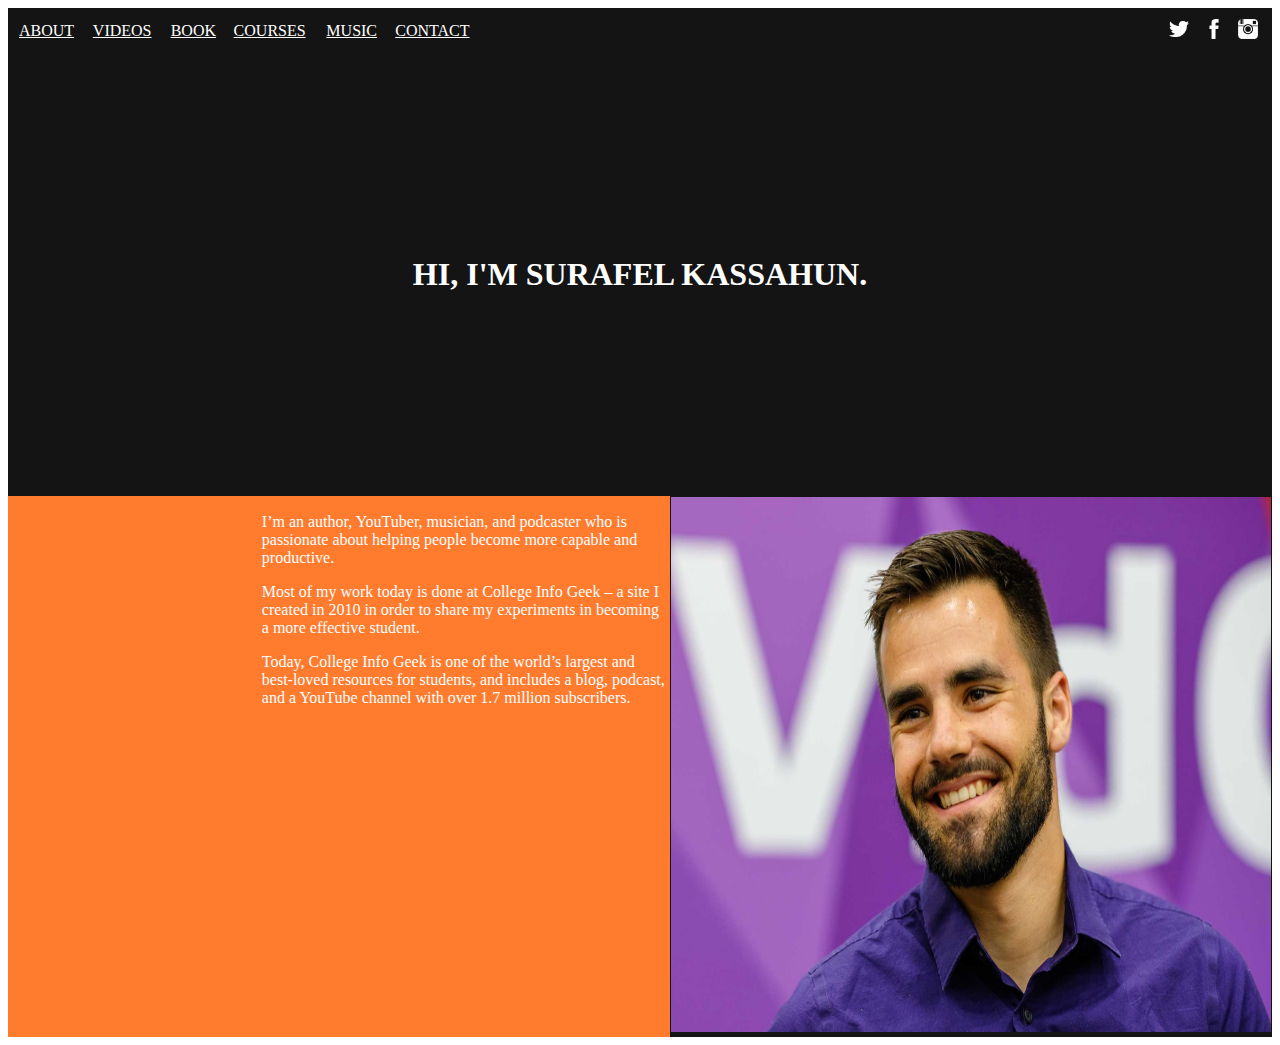
==== index.htm @ 1cc4d43f "Home Page and navigation bar done" ====
<!DOCTYPE html>
    <head>
        <meta charset="utf-8">
        <meta http-equiv="X-UA-Compatible" content="IE=edge">
        <title>Surafel Kassahun - Engineer, Developer, Philanthropist</title>
        <meta name="description" content="">
        <meta name="viewport" content="width=device-width, initial-scale=1">
        <link rel="stylesheet" href="">
    </head>
    <body  marigin="0px" padding="0px" text="white" vlink="white" alink="white">
        <div bgcolor="#141414">
        <table width="100%" cellspacing="10" cellpading="0" bgcolor="#141414">
            <tr>
                <td>
                    <a href=""> ABOUT </a>
                </td>
                <td>
                    <a href=""> VIDEOS </a>
                </td>
                <td>
                    <a href=""> BOOK </a>
                </td>
                <td>
                    <a href=""> COURSES </a>
                </td>
                <td>
                    <a href=""> MUSIC </a>
                </td>
                <td>
                    <a href=""> CONTACT </a>
                </td>
                </nav>
                </td>
                <td>
                    &nbsp;&nbsp;&nbsp;&nbsp;&nbsp;&nbsp;&nbsp;&nbsp;&nbsp;&nbsp;&nbsp;&nbsp;&nbsp;&nbsp;
                    &nbsp;&nbsp;&nbsp;&nbsp;&nbsp;&nbsp;&nbsp;&nbsp;&nbsp;&nbsp;&nbsp;&nbsp;&nbsp;&nbsp;
                    &nbsp;&nbsp;&nbsp;&nbsp;&nbsp;&nbsp;&nbsp;&nbsp;&nbsp;&nbsp;&nbsp;&nbsp;&nbsp;&nbsp;
                    &nbsp;&nbsp;&nbsp;&nbsp;&nbsp;&nbsp;&nbsp;&nbsp;&nbsp;&nbsp;&nbsp;&nbsp;&nbsp;&nbsp;
                    &nbsp;&nbsp;&nbsp;&nbsp;&nbsp;&nbsp;&nbsp;&nbsp;&nbsp;&nbsp;&nbsp;&nbsp;&nbsp;&nbsp;
                    &nbsp;&nbsp;&nbsp;&nbsp;&nbsp;&nbsp;&nbsp;&nbsp;&nbsp;&nbsp;&nbsp;&nbsp;&nbsp;&nbsp;
                    &nbsp;&nbsp;&nbsp;&nbsp;&nbsp;&nbsp;&nbsp;&nbsp;&nbsp;&nbsp;&nbsp;&nbsp;&nbsp;&nbsp;
                    &nbsp;&nbsp;&nbsp;&nbsp;&nbsp;&nbsp;&nbsp;&nbsp;&nbsp;&nbsp;&nbsp;&nbsp;&nbsp;&nbsp;
                    &nbsp;&nbsp;&nbsp;&nbsp;&nbsp;&nbsp;&nbsp;&nbsp;&nbsp;&nbsp;&nbsp;&nbsp;&nbsp;&nbsp;
                    &nbsp;&nbsp;&nbsp;&nbsp;&nbsp;&nbsp;&nbsp;&nbsp;&nbsp;&nbsp;&nbsp;&nbsp;&nbsp;&nbsp;
                    
                </td>
                <td>
                    <a href=""><img src="./asset/image/social_media_icons/twitter.png" width="20" height="20" alt="twitter logo"></a>
                </td>
                <td>
                    <a href=""><img src="./asset/image/social_media_icons/facebook.png" width="20" height="20" alt="facebook logo"></a>
                </td>
                <td>
                    <a href=""><img src="./asset/image/social_media_icons/instagram.png" width="20" height="20" alt="instagram logo"></a>
                </td>
            </tr>
        </table>
    </div>
        <table bgcolor="#141414" width="100%" cellspacing="0px"> 
            <tr>
                <td colspan="3">
                    <br><br><br><br><br><br>
                    <br><br><br><br>
                    <center>
                    <h1>HI, I'M SURAFEL KASSAHUN.</h1>
                    </center>
                    <br><br><br><br><br><br>
                    <br><br><br><br>
                </td>
            </tr>
            <tr>
                <td width="20%" bgcolor="#ff7b2e"></td>
                <td valign="top" bgcolor="#ff7b2e">
                    <p>I’m an author, YouTuber, musician, and podcaster who is passionate about helping people become more capable and productive.</p>
                    <p>Most of my work today is done at College Info Geek – a site I created in 2010 in order to share my experiments in becoming a more effective student.</p>
                    <p>Today, College Info Geek is one of the world’s largest and best-loved resources for students, and includes a blog, podcast, and a YouTube channel with over 1.7 million subscribers.</p>
                </td>
                <td>
                    <img src="./asset/image/profile.jpg" width="600" height="535" alt="Profile picture">
                </td>
            </tr>
        </table>
    </body>
</html>
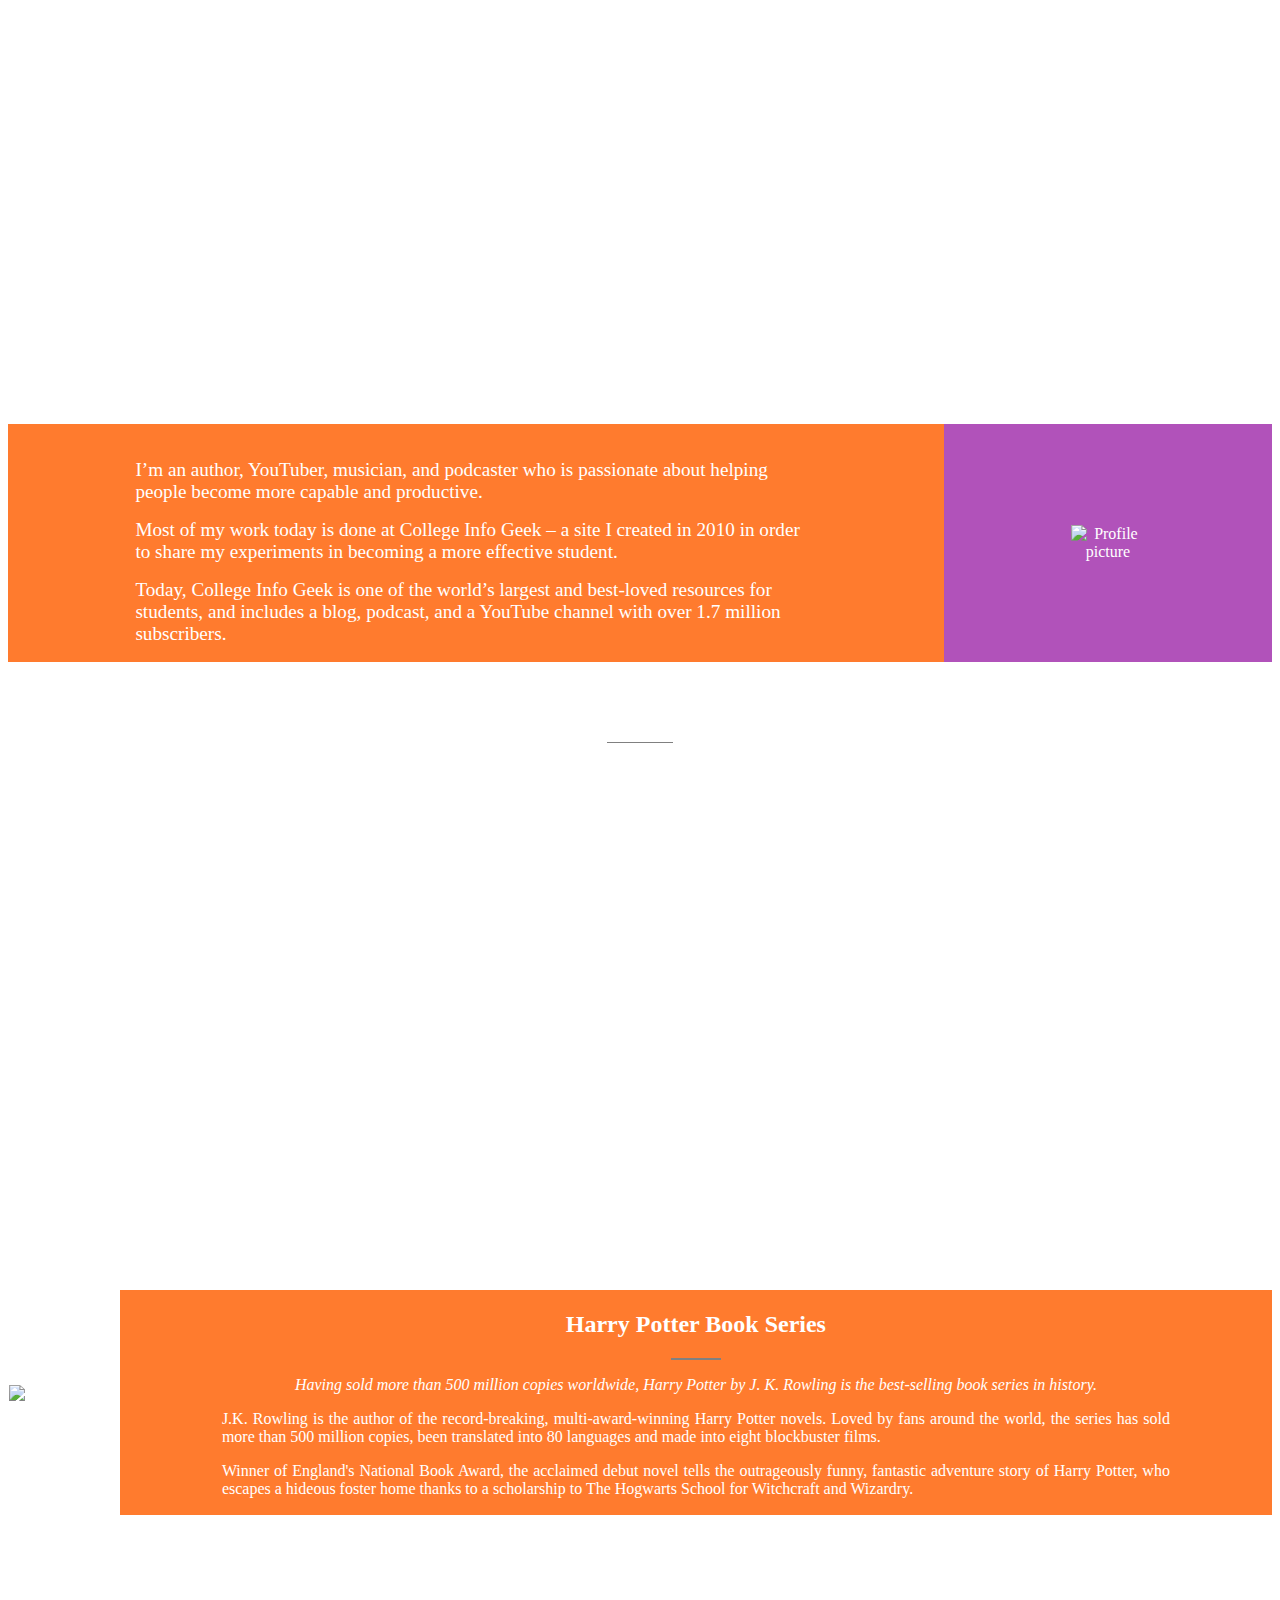
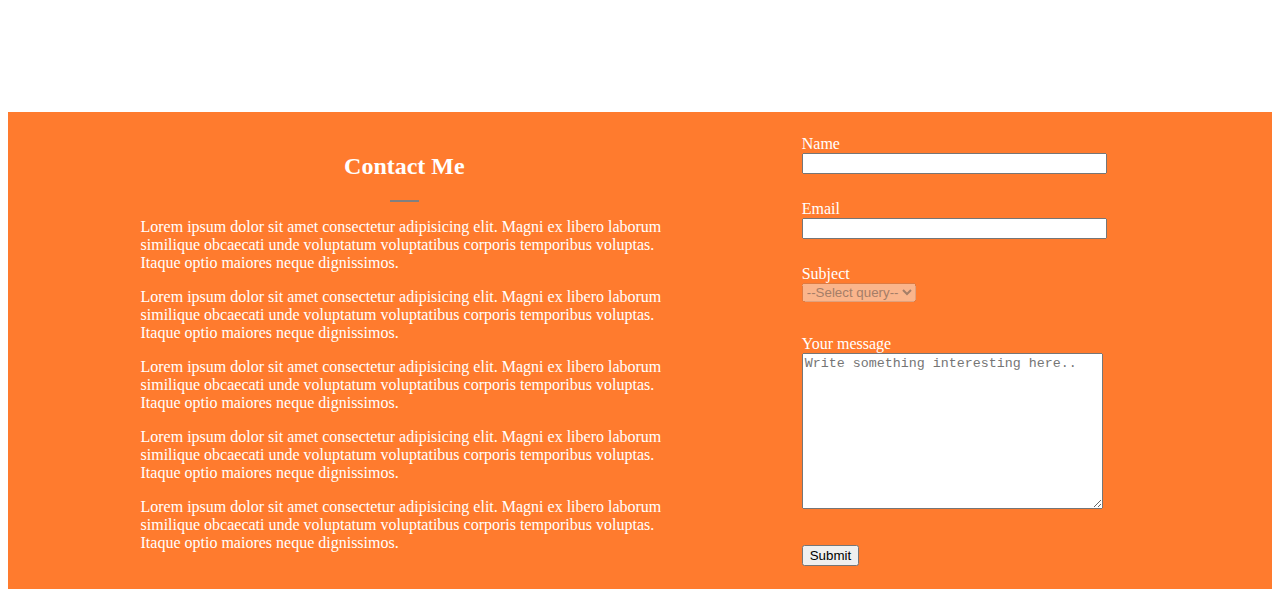
==== commit 274718e9: "Contact section added to the website" ====
--- a/index.htm
+++ b/index.htm
@@ -5,80 +5,195 @@
         <title>Surafel Kassahun - Engineer, Developer, Philanthropist</title>
         <meta name="description" content="">
         <meta name="viewport" content="width=device-width, initial-scale=1">
-        <link rel="stylesheet" href="">
+        <link rel="icon" href="./asset/image/favicon.ico">
     </head>
-    <body  marigin="0px" padding="0px" text="white" vlink="white" alink="white">
-        <div bgcolor="#141414">
-        <table width="100%" cellspacing="10" cellpading="0" bgcolor="#141414">
+    <body background="asset/image/background.jpg" text="white" vlink="white" alink="green" link="white">
+        <div id="about">
+            <table width="100%" cellspacing="10" cellpading="0" >
+                <tr>
+                    <td>
+                        <a href="#about" title="ABOUT"> ABOUT </a>
+                    </td>
+                    <td>
+                        <a href="#videos" title="VIDEOS"> VIDEOS </a>
+                    </td>
+                    <td>
+                        <a href="#book" title="BOOK"> BOOK </a>
+                    </td>
+                    <td>
+                        <a href="#courses" title="COURSES"> COURSES </a>
+                    </td>
+                    <td>
+                        <a href="#music" title="MUSIC"> MUSIC </a>
+                    </td>
+                    <td>
+                        <a href="#contact" title="CONTACT"> CONTACT </a>
+                    </td>
+                    </nav>
+                    </td>
+                    <td width="60%"></td>
+                    <td>
+                        <a href=""><img src="./asset/image/social_media_icons/twitter.png" width="20" height="20" alt="twitter logo"></a>
+                    </td>
+                    <td>
+                        <a href=""><img src="./asset/image/social_media_icons/facebook.png" width="20" height="20" alt="facebook logo"></a>
+                    </td>
+                    <td>
+                        <a href=""><img src="./asset/image/social_media_icons/instagram.png" width="20" height="20" alt="instagram logo"></a>
+                    </td>
+                </tr>
+            </table>
+
+           <table width="100%" cellspacing="0px"> 
             <tr>
-                <td>
-                    <a href=""> ABOUT </a>
-                </td>
-                <td>
-                    <a href=""> VIDEOS </a>
-                </td>
-                <td>
-                    <a href=""> BOOK </a>
-                </td>
-                <td>
-                    <a href=""> COURSES </a>
-                </td>
-                <td>
-                    <a href=""> MUSIC </a>
-                </td>
-                <td>
-                    <a href=""> CONTACT </a>
-                </td>
-                </nav>
-                </td>
-                <td>
-                    &nbsp;&nbsp;&nbsp;&nbsp;&nbsp;&nbsp;&nbsp;&nbsp;&nbsp;&nbsp;&nbsp;&nbsp;&nbsp;&nbsp;
-                    &nbsp;&nbsp;&nbsp;&nbsp;&nbsp;&nbsp;&nbsp;&nbsp;&nbsp;&nbsp;&nbsp;&nbsp;&nbsp;&nbsp;
-                    &nbsp;&nbsp;&nbsp;&nbsp;&nbsp;&nbsp;&nbsp;&nbsp;&nbsp;&nbsp;&nbsp;&nbsp;&nbsp;&nbsp;
-                    &nbsp;&nbsp;&nbsp;&nbsp;&nbsp;&nbsp;&nbsp;&nbsp;&nbsp;&nbsp;&nbsp;&nbsp;&nbsp;&nbsp;
-                    &nbsp;&nbsp;&nbsp;&nbsp;&nbsp;&nbsp;&nbsp;&nbsp;&nbsp;&nbsp;&nbsp;&nbsp;&nbsp;&nbsp;
-                    &nbsp;&nbsp;&nbsp;&nbsp;&nbsp;&nbsp;&nbsp;&nbsp;&nbsp;&nbsp;&nbsp;&nbsp;&nbsp;&nbsp;
-                    &nbsp;&nbsp;&nbsp;&nbsp;&nbsp;&nbsp;&nbsp;&nbsp;&nbsp;&nbsp;&nbsp;&nbsp;&nbsp;&nbsp;
-                    &nbsp;&nbsp;&nbsp;&nbsp;&nbsp;&nbsp;&nbsp;&nbsp;&nbsp;&nbsp;&nbsp;&nbsp;&nbsp;&nbsp;
-                    &nbsp;&nbsp;&nbsp;&nbsp;&nbsp;&nbsp;&nbsp;&nbsp;&nbsp;&nbsp;&nbsp;&nbsp;&nbsp;&nbsp;
-                    &nbsp;&nbsp;&nbsp;&nbsp;&nbsp;&nbsp;&nbsp;&nbsp;&nbsp;&nbsp;&nbsp;&nbsp;&nbsp;&nbsp;
-                    
-                </td>
-                <td>
-                    <a href=""><img src="./asset/image/social_media_icons/twitter.png" width="20" height="20" alt="twitter logo"></a>
-                </td>
-                <td>
-                    <a href=""><img src="./asset/image/social_media_icons/facebook.png" width="20" height="20" alt="facebook logo"></a>
-                </td>
-                <td>
-                    <a href=""><img src="./asset/image/social_media_icons/instagram.png" width="20" height="20" alt="instagram logo"></a>
-                </td>
-            </tr>
-        </table>
-    </div>
-        <table bgcolor="#141414" width="100%" cellspacing="0px"> 
-            <tr>
-                <td colspan="3">
+                <td colspan="6">
                     <br><br><br><br><br><br>
-                    <br><br><br><br>
+                    <br><br>
                     <center>
                     <h1>HI, I'M SURAFEL KASSAHUN.</h1>
                     </center>
                     <br><br><br><br><br><br>
-                    <br><br><br><br>
+                    <br><br>
                 </td>
             </tr>
             <tr>
-                <td width="20%" bgcolor="#ff7b2e"></td>
+                <td width="10%" bgcolor="#ff7b2e"></td>
                 <td valign="top" bgcolor="#ff7b2e">
-                    <p>I’m an author, YouTuber, musician, and podcaster who is passionate about helping people become more capable and productive.</p>
-                    <p>Most of my work today is done at College Info Geek – a site I created in 2010 in order to share my experiments in becoming a more effective student.</p>
-                    <p>Today, College Info Geek is one of the world’s largest and best-loved resources for students, and includes a blog, podcast, and a YouTube channel with over 1.7 million subscribers.</p>
+                    <br>
+                    <p>
+                        <big>I’m an author, YouTuber, musician, and podcaster who is passionate about helping people become more capable and productive.</big>
+                    </p>
+                    <p>
+                        <big>Most of my work today is done at College Info Geek – a site I created in 2010 in order to share my experiments in becoming a more effective student.</big>
+                    </p>
+                    <p>
+                        <big>Today, College Info Geek is one of the world’s largest and best-loved resources for students, and includes a blog, podcast, and a YouTube channel with over 1.7 million subscribers.</big>
+                    </p>
                 </td>
-                <td>
-                    <img src="./asset/image/profile.jpg" width="600" height="535" alt="Profile picture">
+                <td width="10%" bgcolor="#ff7b2e"></td>
+                <td width="10%" bgcolor="#b152ba"></td>
+                <td bgcolor="#b152ba" align="center">
+                    
+                    <img src="./asset/image/profile.png" width="300" height="375" alt="Profile picture">
                 </td>
+                <td width="10%" bgcolor="#b152ba"></td>
             </tr>
-        </table>
+            </table>
+        </div>
+        <div id="videos">
+            <center>
+            <h1>Youtube Videos Recommendation</h1>
+            <hr size="0" width="5%" noshade align="center">
+            <h4>Whenever I reach zero motivation at school, I watch these videos. These videos always works for me. I hope you love it.
+            </h4>
+            
+            <table cellspacing="25">
+                <tr>
+                    <td>
+                        <iframe width="300" height="200" src="https://www.youtube.com/embed/-uPaSOD7Dvk" frameborder="0" allow="accelerometer; autoplay; encrypted-media; gyroscope; picture-in-picture" allowfullscreen>
+                        </iframe>
+                    </td>
+                    <td>
+                        <iframe width="300" height="200" src="https://www.youtube.com/embed/TcNpoc-lF0M" frameborder="0" allow="accelerometer; autoplay; encrypted-media; gyroscope; picture-in-picture" allowfullscreen>
+                        </iframe>
+                    </td>
+                    <td>
+                        <iframe width="300" height="200" src="https://www.youtube.com/embed/5EnvxbCkiNI" frameborder="0" allow="accelerometer; autoplay; encrypted-media; gyroscope; picture-in-picture" allowfullscreen>
+                        </iframe>
+                    </td>
+                </tr>
+                <tr>
+                    <td>
+                        <iframe width="300" height="200" src="https://www.youtube.com/embed/kexuG-YcQFA" frameborder="0" allow="accelerometer; autoplay; encrypted-media; gyroscope; picture-in-picture" allowfullscreen>
+                        </iframe>
+                    </td>
+                    <td>
+                        <iframe width="300" height="200" src="https://www.youtube.com/embed/EctzLTFrktc" frameborder="0" allow="accelerometer; autoplay; encrypted-media; gyroscope; picture-in-picture" allowfullscreen>
+                        </iframe>
+                    </td>
+                    <td>
+                        <iframe width="300" height="200" src="https://www.youtube.com/embed/MwixREUJOI0" frameborder="0" allow="accelerometer; autoplay; encrypted-media; gyroscope; picture-in-picture" allowfullscreen>
+                        </iframe>
+                    </td>
+                </tr>
+            </table>
+            </center>
+        </div>
+        <div id="book">
+            <table cellspacing="0"> <!-- Book section -->
+                <tr>
+                    <td align="center">   
+                        <img src="./asset/image/book.jpg" width="700" height="475" alt="Harry poter book series">
+                    </td>
+                    <td width="8%" bgcolor="#ff7b2e"></td>
+                    <td valign="top" align="center" bgcolor="#ff7b2e">
+                        <h2>Harry Potter Book Series</h2>
+                        <hr size="2" width="5%" noshade align="center">
+                        <p><i>Having sold more than 500 million copies worldwide, Harry Potter by J. K. Rowling is the best-selling book series in history.</i></p>
+                        <p align="justify">
+                            J.K. Rowling is the author of the record-breaking, multi-award-winning Harry Potter novels. Loved by fans around the world, the series has sold more than 500 million copies, been translated into 80 languages and made into eight blockbuster films.
+                        </p>
+                        <p align="justify">
+                            Winner of England's National Book Award, the acclaimed debut novel tells the outrageously funny, fantastic adventure story of Harry Potter, who escapes a hideous foster home thanks to a scholarship to The Hogwarts School for Witchcraft and Wizardry.
+                        </p>
+                    </td>
+                    <td width="8%" bgcolor="#ff7b2e"></td>
+                </tr>
+            </table> <!-- Book section -->
+        </div>
+        <h1>COURSES</h1>
+        <h1>MUSIC</h1>
+        <h1>CONTACT</h1>
+        <div id="contact">
+            <table cellspacing="20" bgcolor="#ff7b2e"> <!-- Contact section -->
+                <tr>
+                    <td width="8%" rowspan="5"></td>
+                    <td rowspan="5" valign="top" align="center">
+                        <h2 align="center">Contact Me</h2>
+                        <hr size="2" width="5%" noshade align="center"> 
+                        <p align="left">Lorem ipsum dolor sit amet consectetur adipisicing elit. Magni ex libero laborum similique obcaecati unde voluptatum voluptatibus corporis temporibus voluptas. Itaque optio maiores neque dignissimos.</p> 
+                        <p align="left">Lorem ipsum dolor sit amet consectetur adipisicing elit. Magni ex libero laborum similique obcaecati unde voluptatum voluptatibus corporis temporibus voluptas. Itaque optio maiores neque dignissimos.</p> 
+                        <p align="left">Lorem ipsum dolor sit amet consectetur adipisicing elit. Magni ex libero laborum similique obcaecati unde voluptatum voluptatibus corporis temporibus voluptas. Itaque optio maiores neque dignissimos.</p> 
+                        <p align="left">Lorem ipsum dolor sit amet consectetur adipisicing elit. Magni ex libero laborum similique obcaecati unde voluptatum voluptatibus corporis temporibus voluptas. Itaque optio maiores neque dignissimos.</p> 
+                        <p align="left">Lorem ipsum dolor sit amet consectetur adipisicing elit. Magni ex libero laborum similique obcaecati unde voluptatum voluptatibus corporis temporibus voluptas. Itaque optio maiores neque dignissimos.</p> 
+
+                    </td>
+                    <td width="8%" rowspan="5"></td>
+                    <td>
+                        Name
+                        <input type="text" size="35" required>
+                    </td>
+                    <td width="8%" rowspan="5"></td>
+                </tr>
+                <tr>
+                    <td>
+                        Email
+                        <input type="email" size="35" name="" required>
+                    </td>
+                </tr>
+                <tr>
+                    <td>
+                        Subject <br>
+                        <select name="query" id="" disabled="disabled">
+                            <option value="">--Select query--</option>
+                            <option value="comment">Comment</option>
+                            <option value="hire">Hire</option>
+                            <option value="buisness">Buisness</option>
+                        </select>
+                    </td>
+                </tr>
+                <tr>
+                    <td>
+                        Your message
+                        <textarea name="message" cols="35" rows="10" placeholder="Write something interesting here.." required></textarea>
+                    </td>
+                </tr>
+                <tr>
+                    <td>
+                        <button type="submit" value="submit">Submit</button>
+                    </td>
+                </tr>
+            </table> <!-- Contact section -->
+        </div>
     </body>
 </html>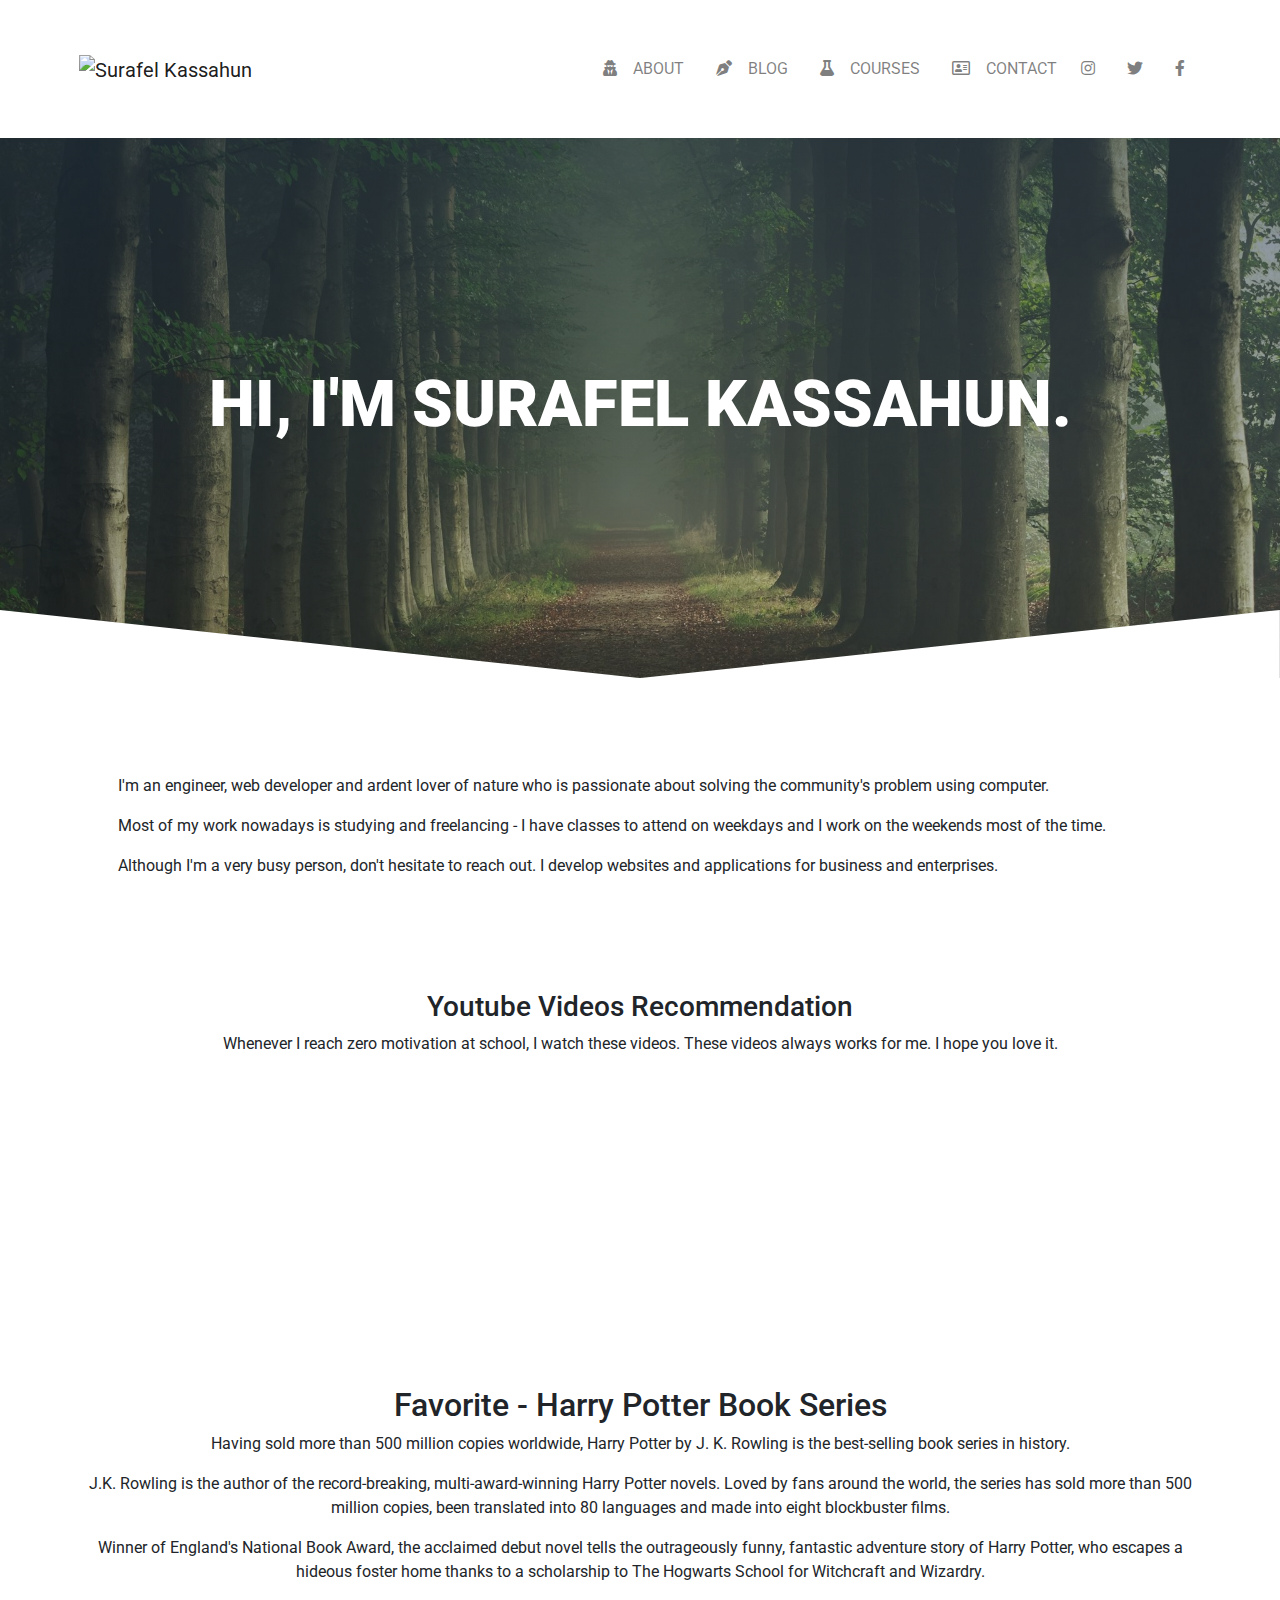
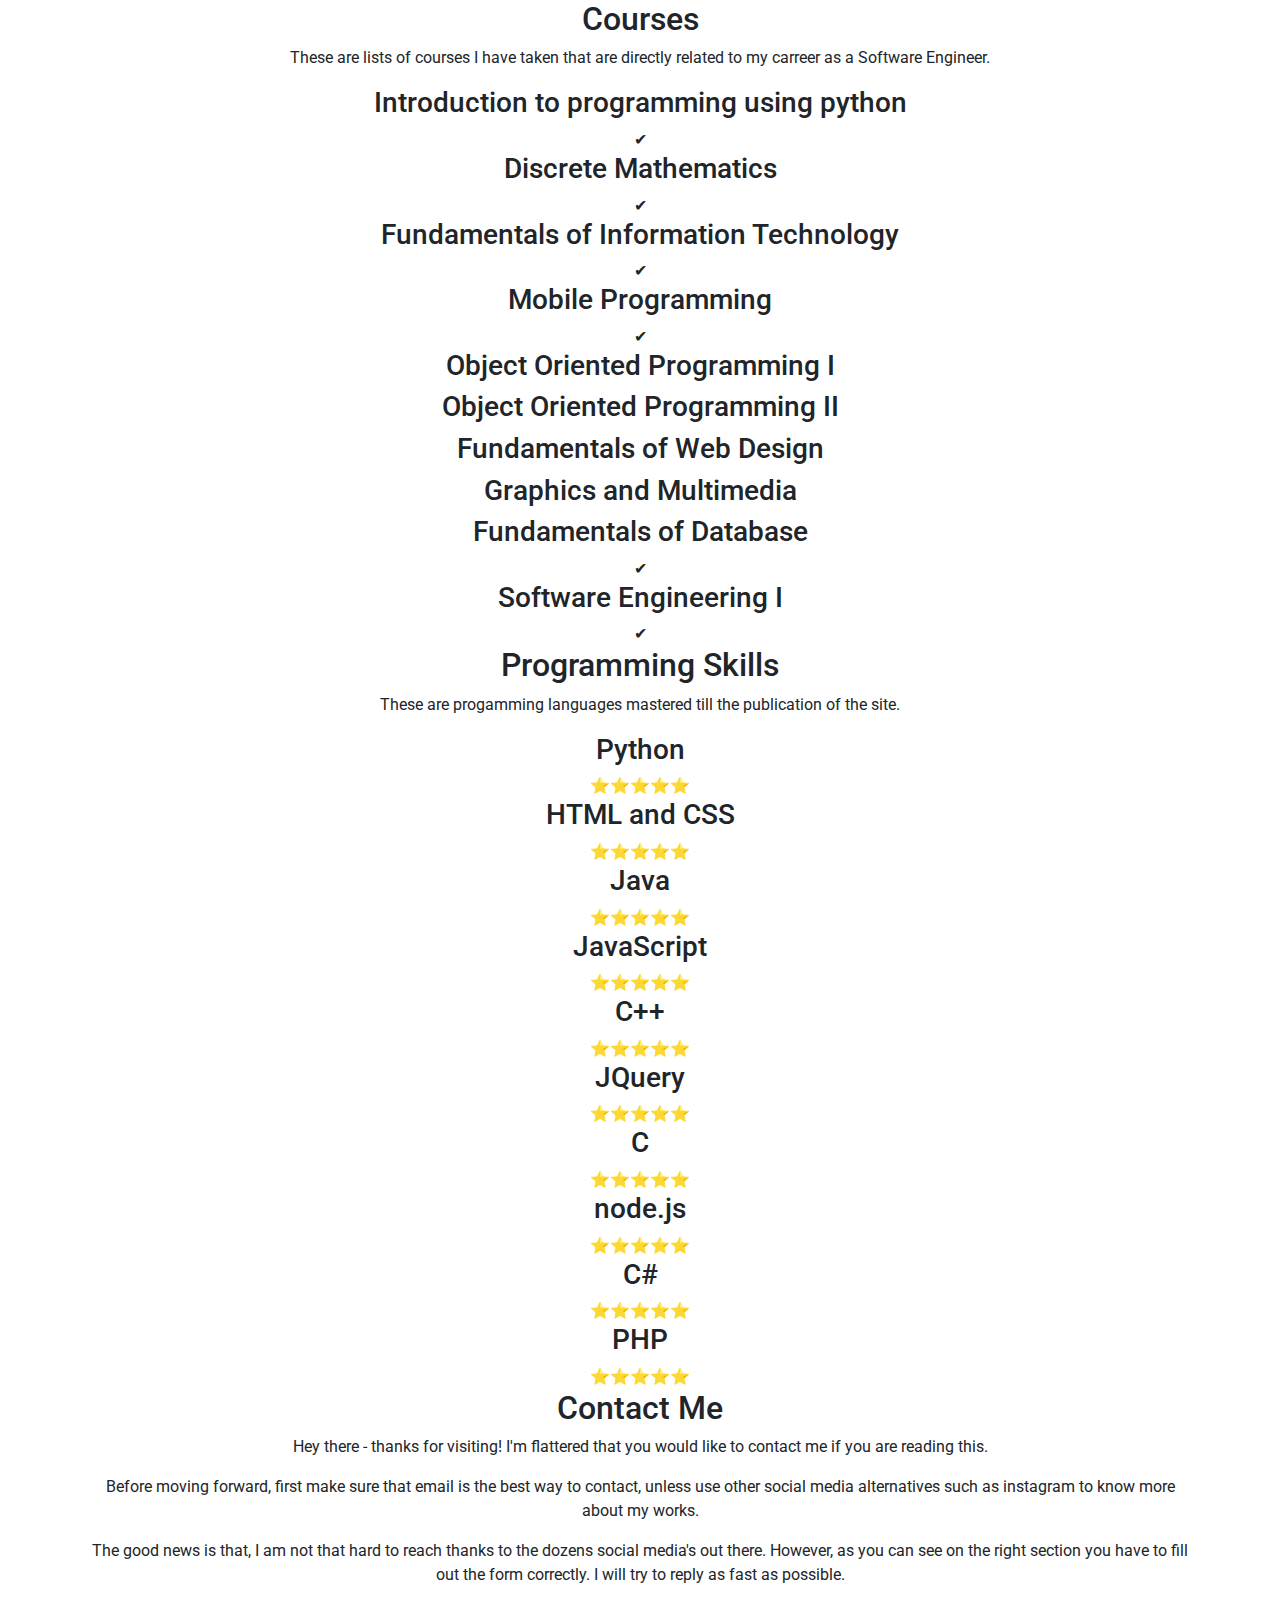
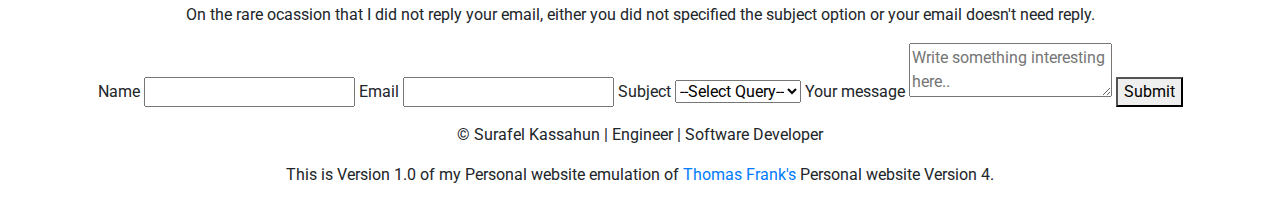
==== commit 05ff0677: "Background image & svg added,  custom css applied" ====
--- a/index.htm
+++ b/index.htm
@@ -1,199 +1,215 @@
 <!DOCTYPE html>
     <head>
         <meta charset="utf-8">
+        <title>Surafel Kassahun - Engineer, Developer, Philanthropist</title>
+        <meta name="Surafel Kassahun" content="Surafel's Personal website.">
         <meta http-equiv="X-UA-Compatible" content="IE=edge">
-        <title>Surafel Kassahun - Engineer, Developer, Philanthropist</title>
-        <meta name="description" content="">
         <meta name="viewport" content="width=device-width, initial-scale=1">
-        <link rel="icon" href="./asset/image/favicon.ico">
+        
+        <link rel="icon" href="./asset/image/favicon.png">
+        <link rel="stylesheet" href="https://use.fontawesome.com/releases/v5.11.0/css/all.css">
+        <link rel="stylesheet" href="https://maxcdn.bootstrapcdn.com/bootstrap/4.0.0/css/bootstrap.min.css" integrity="sha384-Gn5384xqQ1aoWXA+058RXPxPg6fy4IWvTNh0E263XmFcJlSAwiGgFAW/dAiS6JXm" crossorigin="anonymous">
+        <link rel="preconnect" href="https://fonts.gstatic.com">
+        <link href="https://fonts.googleapis.com/css2?family=Roboto:wght@700;900&display=swap" rel="stylesheet">
+        <link rel="stylesheet" href="./asset/css/custom.css">
+
     </head>
-    <body background="asset/image/background.jpg" text="white" vlink="white" alink="green" link="white">
-        <div id="about">
-            <table width="100%" cellspacing="10" cellpading="0" >
-                <tr>
-                    <td>
-                        <a href="#about" title="ABOUT"> ABOUT </a>
-                    </td>
-                    <td>
-                        <a href="#videos" title="VIDEOS"> VIDEOS </a>
-                    </td>
-                    <td>
-                        <a href="#book" title="BOOK"> BOOK </a>
-                    </td>
-                    <td>
-                        <a href="#courses" title="COURSES"> COURSES </a>
-                    </td>
-                    <td>
-                        <a href="#music" title="MUSIC"> MUSIC </a>
-                    </td>
-                    <td>
-                        <a href="#contact" title="CONTACT"> CONTACT </a>
-                    </td>
-                    </nav>
-                    </td>
-                    <td width="60%"></td>
-                    <td>
-                        <a href=""><img src="./asset/image/social_media_icons/twitter.png" width="20" height="20" alt="twitter logo"></a>
-                    </td>
-                    <td>
-                        <a href=""><img src="./asset/image/social_media_icons/facebook.png" width="20" height="20" alt="facebook logo"></a>
-                    </td>
-                    <td>
-                        <a href=""><img src="./asset/image/social_media_icons/instagram.png" width="20" height="20" alt="instagram logo"></a>
-                    </td>
-                </tr>
-            </table>
-
-           <table width="100%" cellspacing="0px"> 
-            <tr>
-                <td colspan="6">
-                    <br><br><br><br><br><br>
-                    <br><br>
-                    <center>
-                    <h1>HI, I'M SURAFEL KASSAHUN.</h1>
-                    </center>
-                    <br><br><br><br><br><br>
-                    <br><br>
-                </td>
-            </tr>
-            <tr>
-                <td width="10%" bgcolor="#ff7b2e"></td>
-                <td valign="top" bgcolor="#ff7b2e">
-                    <br>
-                    <p>
-                        <big>I’m an author, YouTuber, musician, and podcaster who is passionate about helping people become more capable and productive.</big>
-                    </p>
-                    <p>
-                        <big>Most of my work today is done at College Info Geek – a site I created in 2010 in order to share my experiments in becoming a more effective student.</big>
-                    </p>
-                    <p>
-                        <big>Today, College Info Geek is one of the world’s largest and best-loved resources for students, and includes a blog, podcast, and a YouTube channel with over 1.7 million subscribers.</big>
-                    </p>
-                </td>
-                <td width="10%" bgcolor="#ff7b2e"></td>
-                <td width="10%" bgcolor="#b152ba"></td>
-                <td bgcolor="#b152ba" align="center">
-                    
-                    <img src="./asset/image/profile.png" width="300" height="375" alt="Profile picture">
-                </td>
-                <td width="10%" bgcolor="#b152ba"></td>
-            </tr>
-            </table>
-        </div>
-        <div id="videos">
-            <center>
-            <h1>Youtube Videos Recommendation</h1>
-            <hr size="0" width="5%" noshade align="center">
-            <h4>Whenever I reach zero motivation at school, I watch these videos. These videos always works for me. I hope you love it.
-            </h4>
+    <body>
+        <div id="about" class="container-fluid">
+            <nav class="navbar navbar-expand-lg navbar-light bg-white py-3 py-lg-5 mx-sm-0 mx-lg-5" id="navbar">
+                <a href="#" class="navbar-brand mx-0 px-0">
+                    <img class="w-100" src="./asset/image/brand.png" alt="Surafel Kassahun" loading="lazy">
+                </a>
+                <button class="navbar-toggler" type="button" data-toggle="collapse" data-target="#navbarSupportedContent" aria-controls="navbarSupportedContent" aria-expanded="false" aria-label="Toggle navigation">
+                    <span><i class="fas fa-bars"></i></span>
+                </button>
+
+                <div class="collapse navbar-collapse" id="navbarSupportedContent">
+                    <ul class="navbar-nav ml-auto">
+                        <li class="nav-item px-0">
+                            <a class="nav-link" href="#about" title="ABOUT">
+                                <i class="fas fa-user-secret px-1 px-xl-3"></i>ABOUT
+                            </a>
+                        </li>
+                        <li class="nav-item px-0">
+                            <a class="nav-link" href="#videos" title="VIDEOS">
+                                <i class="fas fa-pen-nib px-1 px-xl-3"></i>BLOG</a>
+                        </li>
+                        <li class="nav-item px-0">
+                            <a class="nav-link" href="#courses" title="COURSES">
+                                <i class="fas fa-flask px-1 px-xl-3"></i>COURSES</a>
+                        </li>
+                        <li class="nav-item px-0">
+                            <a class="nav-link" href="#contact" title="CONTACT"> 
+                                <i class="far fa-address-card px-1 px-xl-3"></i>CONTACT</a>
+                        </li>                      
+                        <ul class="navbar-nav flex-row">
+                            <li class="nav-item px-0">
+                                <a class="nav-link waves-effect waves-light px-1 px-xl-3" href="https://www.instagram.com/surafel.kasssahun">
+                                    <i class="fab fa-instagram"></i>
+                                </a>
+                            </li>
+                            <li class="nav-item px-0">
+                                <a class="nav-link waves-effect waves-light px-1 px-xl-3" href="https://www.twitter.com/@SurafelKasssahu3">
+                                    <i class="fab fa-twitter"></i>
+                                </a>
+                            </li>
+                            <li class="nav-item px-0">
+                                <a class="nav-link waves-effect waves-light px-1 px-xl-3" href="https://www.facebook.com/profile.php?id=100009073919500">
+                                    <i class="fab fa-facebook-f"></i>
+                                </a>
+                            </li>
+                        </ul>
+                    </ul>
+                </div>
+            </nav>
+        </div>
+        <div id="slant">
+            <div class="container-fluid text-center text-white mx-0 p-5" id="heading" style="background: linear-gradient(rgba(44, 62, 80, 0.6), rgba(44, 62, 80, 0.3)), url(./asset/image/background.jpg);">
+                <h1 class="p-5"> HI, I'M SURAFEL KASSAHUN. </h1>
+                <!-- <img src="./asset/image/profile.png" alt="Profile picture"> -->
+            </div>
+            <svg viewBox="0 0 1880 100" xmlns="http://www.w3.org/2000/svg">
+                <path d="M940 100L0 0v 100h 1880V 0L 940 100z" fill="white"/>
+            </svg>
+        </div>
+        <div class="container my-5 p-5">
+            <p>
+                I'm an engineer, web developer and ardent lover of nature who is passionate about solving the community's problem using computer.
+            </p>
+            <p>
+                Most of my work nowadays is studying and freelancing - I have classes to attend on weekdays and I work on the weekends most of the time.
+            </p>
+            <p>
+                Although I'm a very busy person, don't hesitate to reach out. I develop websites and applications for business and enterprises.
+            </p>
+        </div>
             
-            <table cellspacing="25">
-                <tr>
-                    <td>
-                        <iframe width="300" height="200" src="https://www.youtube.com/embed/-uPaSOD7Dvk" frameborder="0" allow="accelerometer; autoplay; encrypted-media; gyroscope; picture-in-picture" allowfullscreen>
-                        </iframe>
-                    </td>
-                    <td>
-                        <iframe width="300" height="200" src="https://www.youtube.com/embed/TcNpoc-lF0M" frameborder="0" allow="accelerometer; autoplay; encrypted-media; gyroscope; picture-in-picture" allowfullscreen>
-                        </iframe>
-                    </td>
-                    <td>
-                        <iframe width="300" height="200" src="https://www.youtube.com/embed/5EnvxbCkiNI" frameborder="0" allow="accelerometer; autoplay; encrypted-media; gyroscope; picture-in-picture" allowfullscreen>
-                        </iframe>
-                    </td>
-                </tr>
-                <tr>
-                    <td>
-                        <iframe width="300" height="200" src="https://www.youtube.com/embed/kexuG-YcQFA" frameborder="0" allow="accelerometer; autoplay; encrypted-media; gyroscope; picture-in-picture" allowfullscreen>
-                        </iframe>
-                    </td>
-                    <td>
-                        <iframe width="300" height="200" src="https://www.youtube.com/embed/EctzLTFrktc" frameborder="0" allow="accelerometer; autoplay; encrypted-media; gyroscope; picture-in-picture" allowfullscreen>
-                        </iframe>
-                    </td>
-                    <td>
-                        <iframe width="300" height="200" src="https://www.youtube.com/embed/MwixREUJOI0" frameborder="0" allow="accelerometer; autoplay; encrypted-media; gyroscope; picture-in-picture" allowfullscreen>
-                        </iframe>
-                    </td>
-                </tr>
-            </table>
-            </center>
-        </div>
-        <div id="book">
-            <table cellspacing="0"> <!-- Book section -->
-                <tr>
-                    <td align="center">   
-                        <img src="./asset/image/book.jpg" width="700" height="475" alt="Harry poter book series">
-                    </td>
-                    <td width="8%" bgcolor="#ff7b2e"></td>
-                    <td valign="top" align="center" bgcolor="#ff7b2e">
-                        <h2>Harry Potter Book Series</h2>
-                        <hr size="2" width="5%" noshade align="center">
-                        <p><i>Having sold more than 500 million copies worldwide, Harry Potter by J. K. Rowling is the best-selling book series in history.</i></p>
-                        <p align="justify">
-                            J.K. Rowling is the author of the record-breaking, multi-award-winning Harry Potter novels. Loved by fans around the world, the series has sold more than 500 million copies, been translated into 80 languages and made into eight blockbuster films.
-                        </p>
-                        <p align="justify">
-                            Winner of England's National Book Award, the acclaimed debut novel tells the outrageously funny, fantastic adventure story of Harry Potter, who escapes a hideous foster home thanks to a scholarship to The Hogwarts School for Witchcraft and Wizardry.
-                        </p>
-                    </td>
-                    <td width="8%" bgcolor="#ff7b2e"></td>
-                </tr>
-            </table> <!-- Book section -->
-        </div>
-        <h1>COURSES</h1>
-        <h1>MUSIC</h1>
-        <h1>CONTACT</h1>
-        <div id="contact">
-            <table cellspacing="20" bgcolor="#ff7b2e"> <!-- Contact section -->
-                <tr>
-                    <td width="8%" rowspan="5"></td>
-                    <td rowspan="5" valign="top" align="center">
-                        <h2 align="center">Contact Me</h2>
-                        <hr size="2" width="5%" noshade align="center"> 
-                        <p align="left">Lorem ipsum dolor sit amet consectetur adipisicing elit. Magni ex libero laborum similique obcaecati unde voluptatum voluptatibus corporis temporibus voluptas. Itaque optio maiores neque dignissimos.</p> 
-                        <p align="left">Lorem ipsum dolor sit amet consectetur adipisicing elit. Magni ex libero laborum similique obcaecati unde voluptatum voluptatibus corporis temporibus voluptas. Itaque optio maiores neque dignissimos.</p> 
-                        <p align="left">Lorem ipsum dolor sit amet consectetur adipisicing elit. Magni ex libero laborum similique obcaecati unde voluptatum voluptatibus corporis temporibus voluptas. Itaque optio maiores neque dignissimos.</p> 
-                        <p align="left">Lorem ipsum dolor sit amet consectetur adipisicing elit. Magni ex libero laborum similique obcaecati unde voluptatum voluptatibus corporis temporibus voluptas. Itaque optio maiores neque dignissimos.</p> 
-                        <p align="left">Lorem ipsum dolor sit amet consectetur adipisicing elit. Magni ex libero laborum similique obcaecati unde voluptatum voluptatibus corporis temporibus voluptas. Itaque optio maiores neque dignissimos.</p> 
-
-                    </td>
-                    <td width="8%" rowspan="5"></td>
-                    <td>
-                        Name
-                        <input type="text" size="35" required>
-                    </td>
-                    <td width="8%" rowspan="5"></td>
-                </tr>
-                <tr>
-                    <td>
-                        Email
-                        <input type="email" size="35" name="" required>
-                    </td>
-                </tr>
-                <tr>
-                    <td>
-                        Subject <br>
-                        <select name="query" id="" disabled="disabled">
-                            <option value="">--Select query--</option>
-                            <option value="comment">Comment</option>
-                            <option value="hire">Hire</option>
-                            <option value="buisness">Buisness</option>
-                        </select>
-                    </td>
-                </tr>
-                <tr>
-                    <td>
-                        Your message
-                        <textarea name="message" cols="35" rows="10" placeholder="Write something interesting here.." required></textarea>
-                    </td>
-                </tr>
-                <tr>
-                    <td>
-                        <button type="submit" value="submit">Submit</button>
-                    </td>
-                </tr>
-            </table> <!-- Contact section -->
-        </div>
+        </div>
+        <div id="videos" class="container text-center">
+            <h3>Youtube Videos Recommendation</h3>
+            <p>Whenever I reach zero motivation at school, I watch these videos. These videos always works for me. I hope you love it.
+            </p>
+            
+            <iframe src="https://www.youtube.com/embed/-uPaSOD7Dvk" frameborder="0" allow="accelerometer; autoplay; encrypted-media; gyroscope; picture-in-picture" allowfullscreen>
+            </iframe>
+            <iframe src="https://www.youtube.com/embed/TcNpoc-lF0M" frameborder="0" allow="accelerometer; autoplay; encrypted-media; gyroscope; picture-in-picture" allowfullscreen>
+            </iframe>
+            <iframe src="https://www.youtube.com/embed/5EnvxbCkiNI" frameborder="0" allow="accelerometer; autoplay; encrypted-media; gyroscope; picture-in-picture" allowfullscreen>
+            </iframe>
+            <iframe src="https://www.youtube.com/embed/kexuG-YcQFA" frameborder="0" allow="accelerometer; autoplay; encrypted-media; gyroscope; picture-in-picture" allowfullscreen>
+            </iframe>
+            <iframe src="https://www.youtube.com/embed/EctzLTFrktc" frameborder="0" allow="accelerometer; autoplay; encrypted-media; gyroscope; picture-in-picture" allowfullscreen>
+            </iframe>
+            <iframe src="https://www.youtube.com/embed/MwixREUJOI0" frameborder="0" allow="accelerometer; autoplay; encrypted-media; gyroscope; picture-in-picture" allowfullscreen>
+            </iframe>
+        </div>
+        <div id="book" class="container text-center">
+            <!-- Book section -->
+            <!-- <img width="100%" hieght="100%" src="./asset/image/book.jpg" alt="Harry poter book series"> -->
+            <h2>Favorite - Harry Potter Book Series</h2>
+            <p>Having sold more than 500 million copies worldwide, Harry Potter by J. K. Rowling is the best-selling book series in history.</i></p>
+            <p>
+                J.K. Rowling is the author of the record-breaking, multi-award-winning Harry Potter novels. Loved by fans around the world, the series has sold more than 500 million copies, been translated into 80 languages and made into eight blockbuster films.
+            </p>
+            <p>
+                Winner of England's National Book Award, the acclaimed debut novel tells the outrageously funny, fantastic adventure story of Harry Potter, who escapes a hideous foster home thanks to a scholarship to The Hogwarts School for Witchcraft and Wizardry.
+            </p>
+        </div>
+        <div id="courses" class="container text-center">
+            <h2>Courses</h2>
+            <p>These are lists of courses I have taken that are directly related to my carreer as a Software Engineer.</p>
+            <h3>Introduction to programming using python</h3>
+            ✔
+            <h3>Discrete Mathematics</h3>
+            ✔
+            <h3>Fundamentals of Information Technology</h3>
+            ✔
+            <h3>Mobile Programming</h3>
+            ✔
+            <h3>Object Oriented Programming I</h3>
+            <h3>Object Oriented Programming II</h3>
+            <h3>Fundamentals of Web Design</h3>
+            <h3>Graphics and Multimedia</h3>
+            <h3>Fundamentals of Database</h3>
+            ✔
+            <h3>Software Engineering I</h3>
+            ✔
+        </div>
+        <div id="skills" class="container text-center">
+            <h2>Programming Skills</h2>
+            <p>These are progamming languages mastered till the publication of the site.</p>
+            <h3>Python</h3>
+            ⭐️⭐️⭐️⭐️⭐️
+            <h3>HTML and CSS</h3>
+            ⭐️⭐️⭐️⭐️⭐️
+
+            </td><h3>Java</h3>
+            ⭐️⭐️⭐️⭐️⭐️
+            <h3>JavaScript</h3>
+            ⭐️⭐️⭐️⭐️⭐️
+
+            <h3>C++</h3>
+            ⭐️⭐️⭐️⭐️⭐️
+            <h3>JQuery</h3>
+            ⭐️⭐️⭐️⭐️⭐️
+
+            <h3>C</h3>
+            ⭐️⭐️⭐️⭐️⭐️
+            <h3>node.js</h3>
+            ⭐️⭐️⭐️⭐️⭐️
+
+            <h3>C#</h3>
+            ⭐️⭐️⭐️⭐️⭐️
+            <h3>PHP</h3>
+            ⭐️⭐️⭐️⭐️⭐️
+        </div>
+        <div id="contact" class="container text-center">
+            <form action="mailto:se.surafel.kassahun@gmail.com">
+                <h2>Contact Me</h2>
+                <p> Hey there - thanks for visiting! I'm flattered that you would like to contact me if you are reading this.</p> 
+                <p>Before moving forward, first make sure that email is the best way to contact, unless use other social media alternatives such as instagram to know more about my works.</p> 
+                <p>The good news is that, I am not that hard to reach thanks to the dozens social media's out there.
+                    However, as you can see on the right section you have to fill out the form correctly. I will try to reply as fast as possible.</p> 
+                <p>On the rare ocassion that I did not reply your email, either you did not specified the subject option or your email doesn't need reply.
+                </p> 
+                Name
+                <input type="text" required>
+                Email
+                <input type="email" name="email" required>
+                Subject
+                <select name="query">
+                    <option value="" selected disabled>--Select Query--</option>
+                    <option value="buisness">Buisness</option>
+                    <option value="job">Job Offer</option>
+                    <option value="comment">Comment</option>
+                </select>
+                Your message
+                <textarea name="message" placeholder="Write something interesting here.." required></textarea>
+                <button type="submit" value="submit">Submit</button>
+            </form>
+        </div>
+        <footer class="container text-center">
+            <p >
+                <!-- <a href="#about" title="HOME"> <img src="./asset/image/HomeButton.png" alt="Home button"> </a> -->
+            </p>
+             
+            <p >
+            <a href="https://www.twitter.com/@SurafelKasssahu3">
+            </a> 
+            <a href="https://www.facebook.com/profile.php?id=100009073919500">
+            </a> 
+            <a href="https://www.instagram.com/surafel.kasssahun">
+            </a>
+            </p>
+             
+            
+            <p >&copy; Surafel Kassahun | Engineer | Software Developer</p>
+            <p >This is Version 1.0 of my Personal website emulation of <a href="https://thomasjfrank.com" title="Thomas Frank"> Thomas Frank's </a> Personal website Version 4.</p>
+        </footer>
+        <script src="https://code.jquery.com/jquery-3.2.1.slim.min.js" integrity="sha384-KJ3o2DKtIkvYIK3UENzmM7KCkRr/rE9/Qpg6aAZGJwFDMVNA/GpGFF93hXpG5KkN" crossorigin="anonymous"></script>
+        <script src="https://cdnjs.cloudflare.com/ajax/libs/popper.js/1.12.9/umd/popper.min.js" integrity="sha384-ApNbgh9B+Y1QKtv3Rn7W3mgPxhU9K/ScQsAP7hUibX39j7fakFPskvXusvfa0b4Q" crossorigin="anonymous"></script>
+        <script src="https://maxcdn.bootstrapcdn.com/bootstrap/4.0.0/js/bootstrap.min.js" integrity="sha384-JZR6Spejh4U02d8jOt6vLEHfe/JQGiRRSQQxSfFWpi1MquVdAyjUar5+76PVCmYl" crossorigin="anonymous"></script>
+        <script src="./asset/js/custom.js"></script>
     </body>
 </html>--- a/asset/css/custom.css
+++ b/asset/css/custom.css
@@ -0,0 +1,43 @@
+h1 {
+    font-family: 'Roboto', sans-serif;
+    font-weight: 900;
+}
+
+svg {
+    position: absolute;
+    bottom: 0;
+    z-index: 2;
+}
+
+#slant {
+    box-sizing: border-box;
+    position: relative;
+}
+
+#heading { 
+    background-size: cover !important;
+    padding-top:  14% !important; 
+    padding-bottom: 14% !important; 
+}
+
+@media screen and (min-width: 767px) {
+    h1 {
+        font-size: 65px;
+    }
+
+    a.navbar-brand {
+        width: 40%;
+    }
+    
+}
+
+@media (min-width: 200px) and (max-width: 766px) {
+    h1 {
+        font-size: 32px;
+    }
+    
+    a.navbar-brand {
+        width: 75%;
+    }
+    
+}
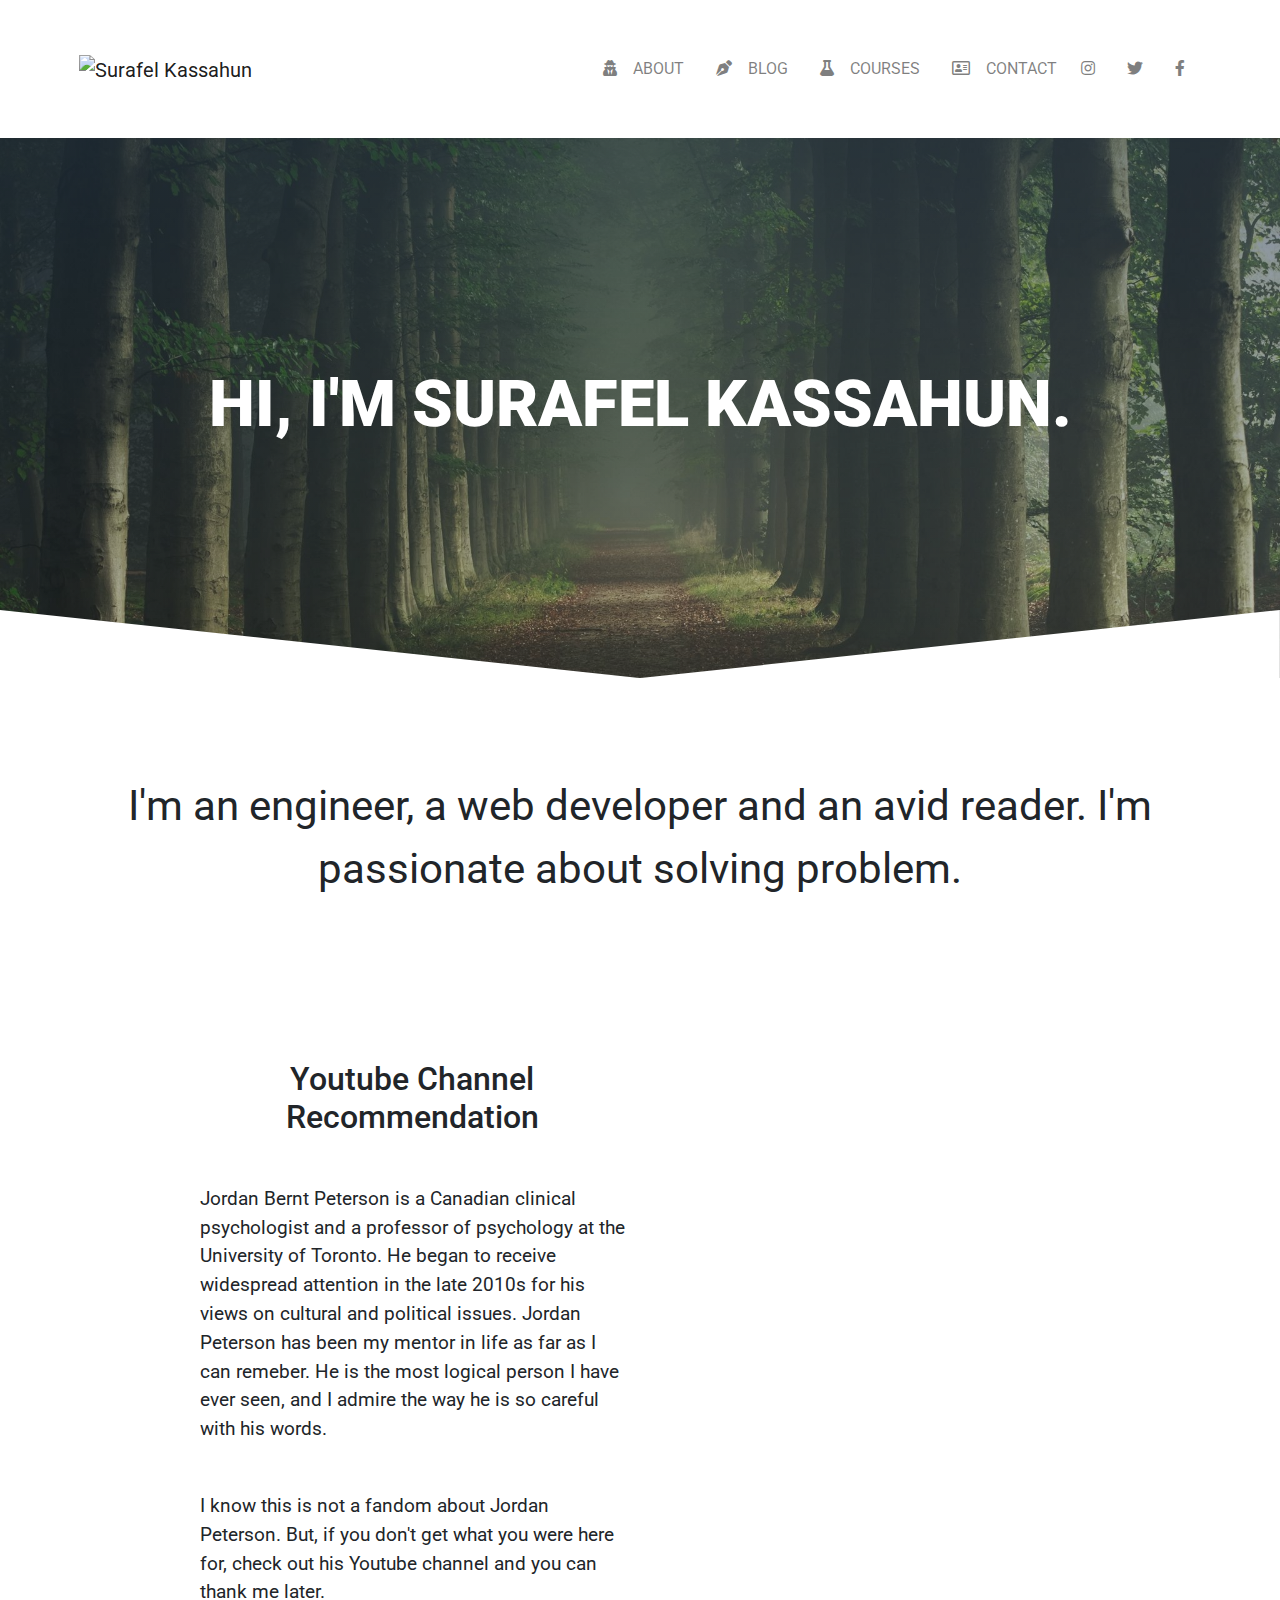
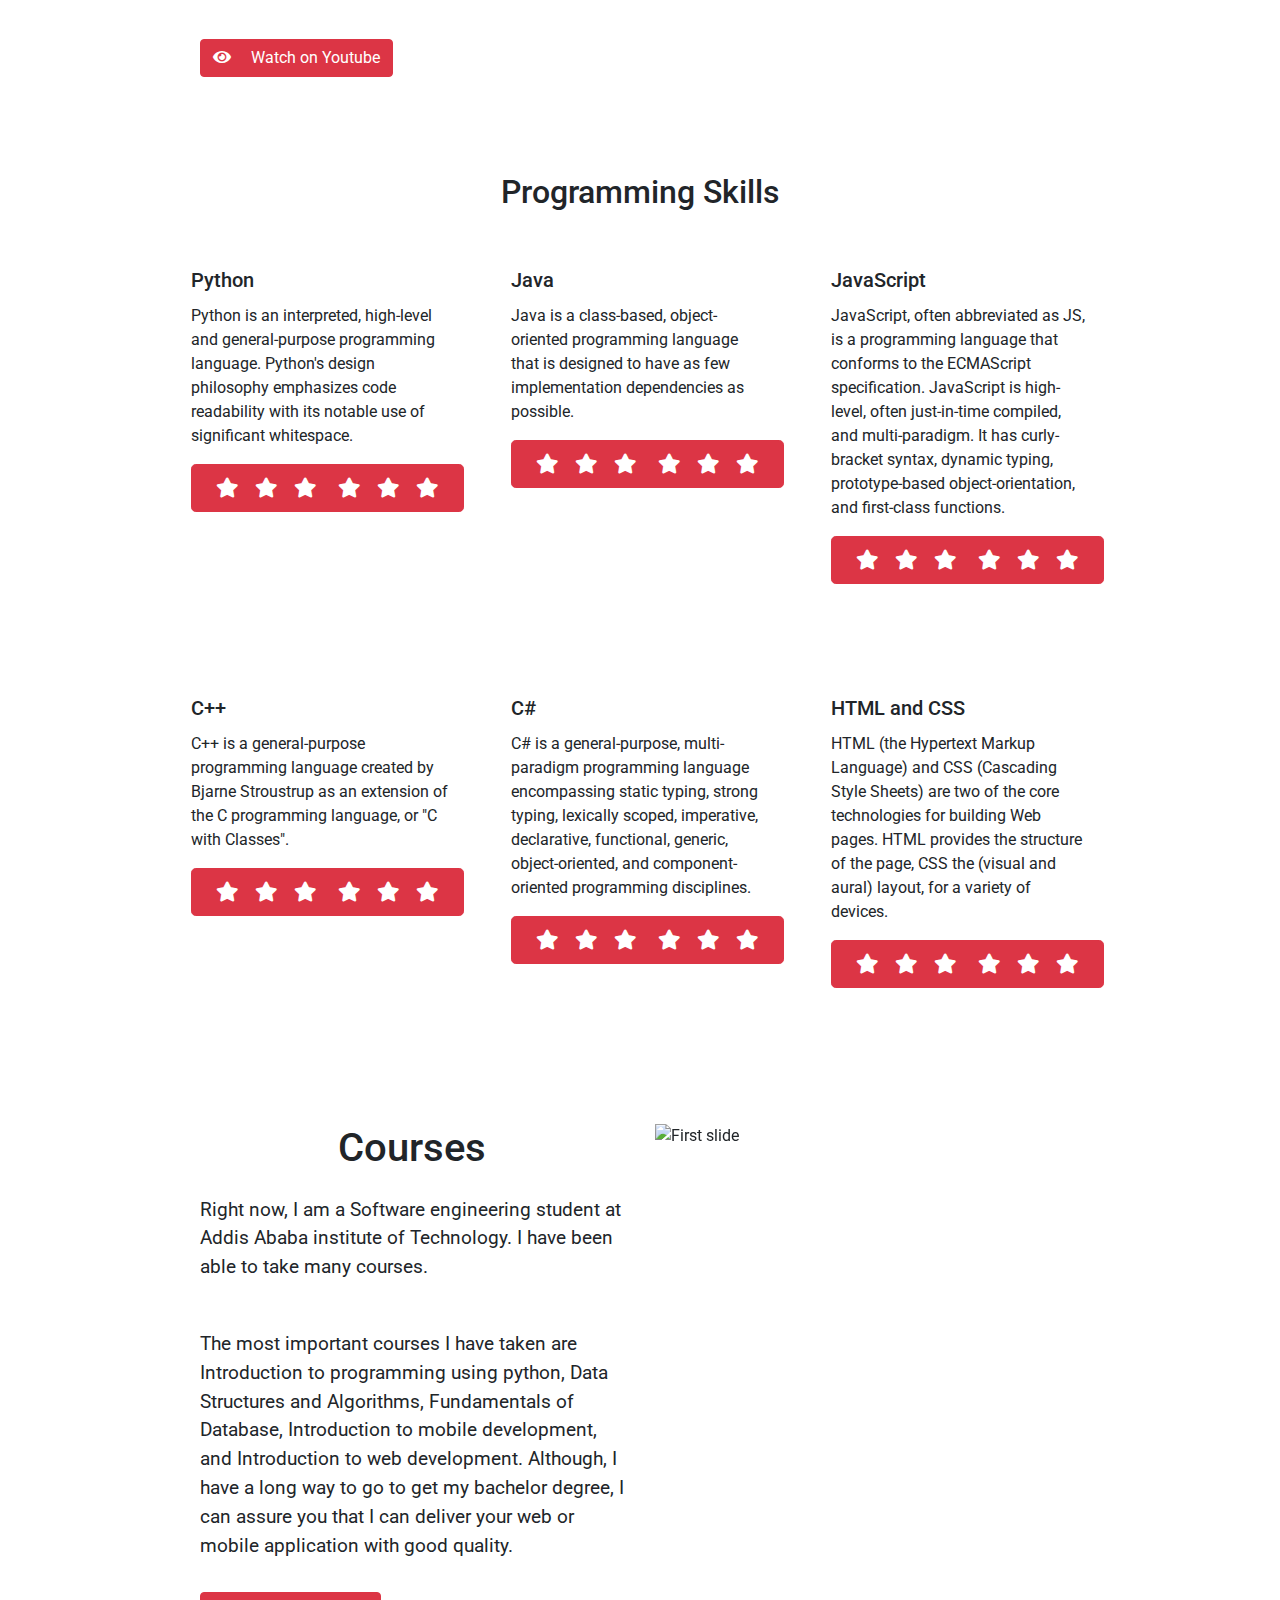
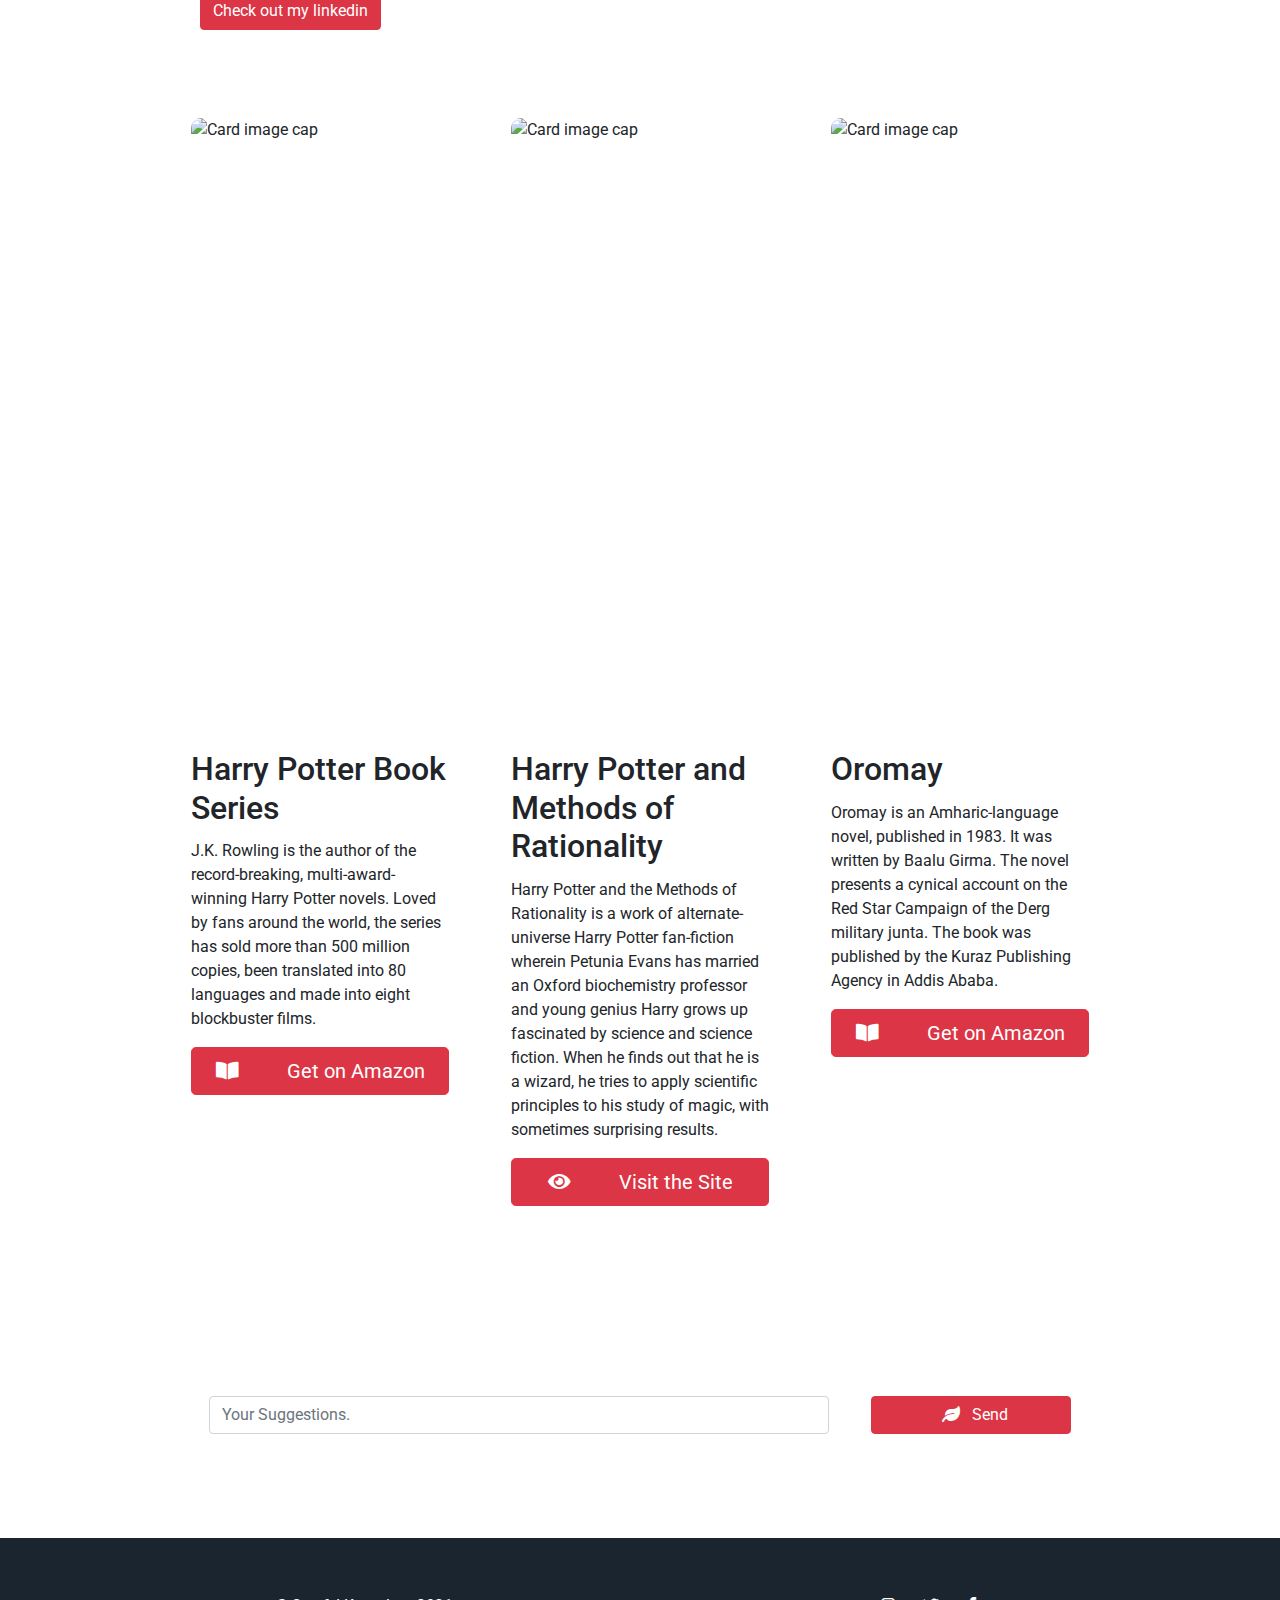
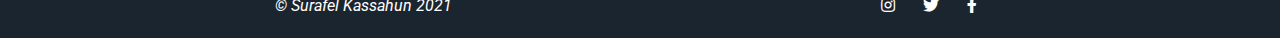
==== commit 2be54302: "Video and skills sections done" ====
--- a/index.htm
+++ b/index.htm
@@ -10,13 +10,13 @@
         <link rel="stylesheet" href="https://use.fontawesome.com/releases/v5.11.0/css/all.css">
         <link rel="stylesheet" href="https://maxcdn.bootstrapcdn.com/bootstrap/4.0.0/css/bootstrap.min.css" integrity="sha384-Gn5384xqQ1aoWXA+058RXPxPg6fy4IWvTNh0E263XmFcJlSAwiGgFAW/dAiS6JXm" crossorigin="anonymous">
         <link rel="preconnect" href="https://fonts.gstatic.com">
-        <link href="https://fonts.googleapis.com/css2?family=Roboto:wght@700;900&display=swap" rel="stylesheet">
+        <link href="https://fonts.googleapis.com/css2?family=Roboto:ital,wght@0,300;0,400;0,700;0,900;1,400;1,500;1,700&display=swap" rel="stylesheet">
         <link rel="stylesheet" href="./asset/css/custom.css">
 
     </head>
     <body>
         <div id="about" class="container-fluid">
-            <nav class="navbar navbar-expand-lg navbar-light bg-white py-3 py-lg-5 mx-sm-0 mx-lg-5" id="navbar">
+            <nav class="navbar navbar-expand-lg navbar-light bg-white py-3 py-lg-5 mx-sm-0 mx-lg-5">
                 <a href="#" class="navbar-brand mx-0 px-0">
                     <img class="w-100" src="./asset/image/brand.png" alt="Surafel Kassahun" loading="lazy">
                 </a>
@@ -24,188 +24,339 @@
                     <span><i class="fas fa-bars"></i></span>
                 </button>
 
-                <div class="collapse navbar-collapse" id="navbarSupportedContent">
-                    <ul class="navbar-nav ml-auto">
-                        <li class="nav-item px-0">
-                            <a class="nav-link" href="#about" title="ABOUT">
-                                <i class="fas fa-user-secret px-1 px-xl-3"></i>ABOUT
-                            </a>
-                        </li>
-                        <li class="nav-item px-0">
-                            <a class="nav-link" href="#videos" title="VIDEOS">
-                                <i class="fas fa-pen-nib px-1 px-xl-3"></i>BLOG</a>
-                        </li>
-                        <li class="nav-item px-0">
-                            <a class="nav-link" href="#courses" title="COURSES">
-                                <i class="fas fa-flask px-1 px-xl-3"></i>COURSES</a>
-                        </li>
-                        <li class="nav-item px-0">
-                            <a class="nav-link" href="#contact" title="CONTACT"> 
-                                <i class="far fa-address-card px-1 px-xl-3"></i>CONTACT</a>
-                        </li>                      
-                        <ul class="navbar-nav flex-row">
+                <div class="collapse navbar-collapse w-100" id="navbarSupportedContent">
+                    <div class="d-flex justify-content-end w-100 text-right">
+                        <ul class="navbar-nav">
                             <li class="nav-item px-0">
-                                <a class="nav-link waves-effect waves-light px-1 px-xl-3" href="https://www.instagram.com/surafel.kasssahun">
-                                    <i class="fab fa-instagram"></i>
+                                <a class="nav-link" href="#about" title="ABOUT">
+                                    <i class="fas fa-user-secret px-1 px-xl-3"></i>ABOUT
                                 </a>
                             </li>
                             <li class="nav-item px-0">
-                                <a class="nav-link waves-effect waves-light px-1 px-xl-3" href="https://www.twitter.com/@SurafelKasssahu3">
-                                    <i class="fab fa-twitter"></i>
-                                </a>
+                                <a class="nav-link" href="#videos" title="VIDEOS">
+                                    <i class="fas fa-pen-nib px-1 px-xl-3"></i>BLOG</a>
                             </li>
                             <li class="nav-item px-0">
-                                <a class="nav-link waves-effect waves-light px-1 px-xl-3" href="https://www.facebook.com/profile.php?id=100009073919500">
-                                    <i class="fab fa-facebook-f"></i>
-                                </a>
-                            </li>
+                                <a class="nav-link" href="#courses" title="COURSES">
+                                    <i class="fas fa-flask px-1 px-xl-3"></i>COURSES</a>
+                            </li>
+                            <li class="nav-item px-0">
+                                <a class="nav-link" href="#contact" title="CONTACT"> 
+                                    <i class="far fa-address-card px-1 px-xl-3"></i>CONTACT</a>
+                            </li>                      
+                            <ul class="navbar-nav flex-row justify-content-end">
+                                <li class="nav-item px-0">
+                                    <a class="nav-link waves-effect waves-light px-1 px-xl-3" href="https://www.instagram.com/surafel.kasssahun">
+                                        <i class="fab fa-instagram"></i>
+                                    </a>
+                                </li>
+                                <li class="nav-item px-0">
+                                    <a class="nav-link waves-effect waves-light px-1 px-xl-3" href="https://www.twitter.com/@SurafelKasssahu3">
+                                        <i class="fab fa-twitter"></i>
+                                    </a>
+                                </li>
+                                <li class="nav-item px-0">
+                                    <a class="nav-link waves-effect waves-light px-1 px-xl-3" href="https://www.facebook.com/profile.php?id=100009073919500">
+                                        <i class="fab fa-facebook-f"></i>
+                                    </a>
+                                </li>
+                            </ul>
                         </ul>
-                    </ul>
+                    </div>
                 </div>
             </nav>
         </div>
         <div id="slant">
             <div class="container-fluid text-center text-white mx-0 p-5" id="heading" style="background: linear-gradient(rgba(44, 62, 80, 0.6), rgba(44, 62, 80, 0.3)), url(./asset/image/background.jpg);">
-                <h1 class="p-5"> HI, I'M SURAFEL KASSAHUN. </h1>
-                <!-- <img src="./asset/image/profile.png" alt="Profile picture"> -->
+                <h1 class="p-5 text-uppercase"> Hi, I'm Surafel Kassahun. </h1>
             </div>
             <svg viewBox="0 0 1880 100" xmlns="http://www.w3.org/2000/svg">
                 <path d="M940 100L0 0v 100h 1880V 0L 940 100z" fill="white"/>
             </svg>
         </div>
-        <div class="container my-5 p-5">
+        <div id="about-me" class="container-fluid text-center my-5 py-5 px-2">
             <p>
-                I'm an engineer, web developer and ardent lover of nature who is passionate about solving the community's problem using computer.
+                I'm an engineer, a web developer and an avid reader. I'm passionate about solving problem.
             </p>
-            <p>
-                Most of my work nowadays is studying and freelancing - I have classes to attend on weekdays and I work on the weekends most of the time.
-            </p>
-            <p>
-                Although I'm a very busy person, don't hesitate to reach out. I develop websites and applications for business and enterprises.
-            </p>
-        </div>
+        </div>
+
+        <div id="videos" class="container-fluid my-5 py-5">
+            <div class="row justify-content-center">
+                <div class="col-5 align-self-center">
+                    <h2 class="text-center pb-4">Youtube Channel Recommendation</h3>
+                    <p class="py-3">
+                        Jordan Bernt Peterson is a Canadian clinical psychologist and a professor of psychology at the University of Toronto. 
+                        He began to receive widespread attention in the late 2010s for his views on cultural and political issues. Jordan Peterson 
+                        has been my mentor in life as far as I can remeber. He is the most logical person I have ever seen, and I admire the way he is
+                        so careful with his words.     
+                    </p>
+                    <p class="py-3">
+                        I know this is not a fandom about Jordan Peterson. But, if you don't get what you were here for, check out his Youtube channel
+                        and you can thank me later.
+                    </p>
+                    <button type="button" class="btn btn-md btn-danger"><i class="fas fa-eye pr-3"></i> Watch on Youtube</button>
+                </div>
+                <div class="col-5 align-self-end w-75">
+                    <div id="videoCarouselIndicators" class="carousel slide" data-ride="carousel">
+                        <ol class="carousel-indicators">
+                          <li data-target="#videoCarouselIndicators" data-slide-to="0" class="active"></li>
+                          <li data-target="#videoCarouselIndicators" data-slide-to="1"></li>
+                          <li data-target="#videoCarouselIndicators" data-slide-to="2"></li>
+                        </ol>
+                        <div class="carousel-inner">
+                          <div class="carousel-item active">
+                            <div class="embed-responsive embed-responsive-16by9">
+                                <iframe class="embed-responsive-item" src="https://www.youtube.com/embed/bjnvtRgpg6g" frameborder="0" allow="accelerometer; autoplay; clipboard-write; encrypted-media; gyroscope; picture-in-picture" allowfullscreen></iframe>
+                            </div>
+                          </div>
+                          <div class="carousel-item">
+                            <div class="embed-responsive embed-responsive-16by9">
+                                <iframe class="embed-responsive-item" src="https://www.youtube.com/embed/f-wWBGo6a2w" frameborder="0" allow="accelerometer; autoplay; clipboard-write; encrypted-media; gyroscope; picture-in-picture" allowfullscreen></iframe>
+                            </div>
+                          </div>
+                          <div class="carousel-item">
+                            <div class="embed-responsive embed-responsive-16by9">
+                                <iframe class="embed-responsive-item" src="https://www.youtube.com/embed/kYYJlNbV1OM" frameborder="0" allow="accelerometer; autoplay; clipboard-write; encrypted-media; gyroscope; picture-in-picture" allowfullscreen></iframe>
+                            </div>
+                          </div>
+                        </div>
+                        <a class="carousel-control-prev" href="#videoCarouselIndicators" role="button" data-slide="prev">
+                          <span class="carousel-control-prev-icon" aria-hidden="true"></span>
+                          <span class="sr-only">Previous</span>
+                        </a>
+                        <a class="carousel-control-next" href="#videoCarouselIndicators" role="button" data-slide="next">
+                          <span class="carousel-control-next-icon" aria-hidden="true"></span>
+                          <span class="sr-only">Next</span>
+                        </a>
+                    </div>
+                </div>
+            </div>
+        </div>
+        
+        <div id="skills" class="container-fluid">
+            <h2 class="text-center">Programming Skills</h2>
+            <div class="row justify-content-center">
+                <div class="col-lg-4 col-xl-3">
+                    <div class="card">
+                        <div class="card-body">
+                          <h5 class="card-title">Python</h5>
+                          <p class="card-text">Python is an interpreted, high-level and general-purpose programming language. Python's design philosophy emphasizes code readability with its notable use of significant whitespace.</p>
+                          <p class="btn btn-lg btn-danger">
+                              <i class="fas fa-star px-2"></i><i class="fas fa-star px-2"></i><i class="fas fa-star px-2"></i>
+                              <i class="fas fa-star px-2"></i><i class="fas fa-star px-2"></i><i class="fas fa-star px-2"></i>
+                            </p>
+                        </div>
+                      </div>
+                </div>
+                <div class="col-lg-4 col-xl-3">
+                    <div class="card">
+                        <div class="card-body">
+                            <h5 class="card-title">Java</h5>
+                            <p class="card-text">Java is a class-based, object-oriented programming language 
+                              that is designed to have as few implementation dependencies as possible.
+                            </p>
+                          <p class="btn btn-lg btn-danger">
+                              <i class="fas fa-star px-2"></i><i class="fas fa-star px-2"></i><i class="fas fa-star px-2"></i>
+                              <i class="fas fa-star px-2"></i><i class="fas fa-star px-2"></i><i class="fas fa-star px-2"></i>
+                            </p>
+                        </div>
+                      </div>
+                </div>
+                <div class="col-lg-4 col-xl-3">
+                    <div class="card">
+                        <div class="card-body">
+                          <h5 class="card-title">JavaScript</h5>
+                          <p class="card-text">JavaScript, often abbreviated as JS, is a programming language that conforms to the ECMAScript specification. 
+                              JavaScript is high-level, often just-in-time compiled, and multi-paradigm. 
+                              It has curly-bracket syntax, dynamic typing, prototype-based object-orientation, and first-class functions. </p>
+                          <p class="btn btn-lg btn-danger">
+                              <i class="fas fa-star px-2"></i><i class="fas fa-star px-2"></i><i class="fas fa-star px-2"></i>
+                              <i class="fas fa-star px-2"></i><i class="fas fa-star px-2"></i><i class="fas fa-star px-2"></i>
+                            </p>
+                        </div>
+                      </div>
+                </div>
+            </div>
+            <div class="row justify-content-center">
+                <div class="col-lg-4 col-xl-3">
+                    <div class="card">
+                        <div class="card-body">
+                          <h5 class="card-title">C++</h5>
+                          <p class="card-text">C++ is a general-purpose programming language created by Bjarne Stroustrup
+                               as an extension of the C programming language, or "C with Classes".</p>
+                          <p class="btn btn-lg btn-danger">
+                              <i class="fas fa-star px-2"></i><i class="fas fa-star px-2"></i><i class="fas fa-star px-2"></i>
+                              <i class="fas fa-star px-2"></i><i class="fas fa-star px-2"></i><i class="fas fa-star px-2"></i>
+                            </p>
+                        </div>
+                      </div>
+                </div>
+                <div class="col-lg-4 col-xl-3">
+                    <div class="card">
+                        <div class="card-body">
+                          <h5 class="card-title">C#</h5>
+                          <p class="card-text">C# is a general-purpose, multi-paradigm programming language encompassing static typing, strong typing, lexically scoped, imperative, declarative, 
+                              functional, generic, object-oriented, and component-oriented programming disciplines.</p>
+                          <p class="btn btn-lg btn-danger">
+                              <i class="fas fa-star px-2"></i><i class="fas fa-star px-2"></i><i class="fas fa-star px-2"></i>
+                              <i class="fas fa-star px-2"></i><i class="fas fa-star px-2"></i><i class="fas fa-star px-2"></i>
+                            </p>
+                        </div>
+                      </div>
+                </div>
+                <div class="col-lg-4 col-xl-3">
+                    <div class="card">
+                        <div class="card-body">
+                            <h5 class="card-title">HTML and CSS</h5>
+                            <p class="card-text">HTML (the Hypertext Markup Language) and CSS (Cascading Style Sheets) are two of the core technologies for building Web pages. 
+                              HTML provides the structure of the page, CSS the (visual and aural) layout, for a variety of devices.</p>
+                            <p class="btn btn-lg btn-danger">
+                              <i class="fas fa-star px-2"></i><i class="fas fa-star px-2"></i><i class="fas fa-star px-2"></i>
+                              <i class="fas fa-star px-2"></i><i class="fas fa-star px-2"></i><i class="fas fa-star px-2"></i>
+                            </p>
+                        </div>
+                      </div>
+                </div>
+            </div>
+        </div>
+
+        <div id="courses" class="container-fluid">
+            <div class="row justify-content-center py-4 my-5">
+                <div class="col-xl-5 col-6 pr-3"> 
+                    <h2 class="text-center h1">Courses</h2>
+                    <p class="py-3">
+                        Right now, I am a Software engineering student at Addis Ababa institute of Technology. I have been able to take many courses.  
+                         
+                    </p>
+                    <p class="py-3">
+                        The most important courses I have taken are Introduction to programming using python, Data Structures and Algorithms, Fundamentals of Database, Introduction
+                        to mobile development, and Introduction to web development.
+                        Although, I have a long way to go to get my bachelor degree, I can assure you that I can deliver
+                        your web or mobile application with good quality.
+                    </p>
+                    <button type="button" class="btn btn-danger">Check out my linkedin</button>
+                </div>
+                <div class="col-xl-5 col-6"> 
+                    <div id="coursesCarouselIndicators" class="carousel slide" data-ride="carousel">
+                        <ol class="carousel-indicators">
+                          <li data-target="#coursesCarouselIndicators" data-slide-to="0" class="active"></li>
+                          <li data-target="#coursesCarouselIndicators" data-slide-to="1"></li>
+                          <li data-target="#coursesCarouselIndicators" data-slide-to="2"></li>
+                          
+                        </ol>
+                        <div class="carousel-inner">
+                          <div class="carousel-item active">
+                            <img class="d-block w-100 img-responsive" height="300px" src="asset/image/python.jpg" alt="First slide">
+                          </div>
+                          <div class="carousel-item">
+                            <img class="d-block w-100 img-responsive" height="300px" src="asset/image/mobile-programming.jpg" alt="Second slide">
+                          </div>
+                          <div class="carousel-item">
+                            <img class="d-block w-100 img-responsive" height="300px" src="asset/image/web-development.jpg" alt="Third slide">
+                          </div>
+                        </div>
+                        <a class="carousel-control-prev" href="#coursesCarouselIndicators" role="button" data-slide="prev">
+                          <span class="carousel-control-prev-icon" aria-hidden="true"></span>
+                          <span class="sr-only">Previous</span>
+                        </a>
+                        <a class="carousel-control-next" href="#coursesCarouselIndicators" role="button" data-slide="next">
+                          <span class="carousel-control-next-icon" aria-hidden="true"></span>
+                          <span class="sr-only">Next</span>
+                        </a>
+                    </div>
+                </div>
+            </div>
             
         </div>
-        <div id="videos" class="container text-center">
-            <h3>Youtube Videos Recommendation</h3>
-            <p>Whenever I reach zero motivation at school, I watch these videos. These videos always works for me. I hope you love it.
-            </p>
-            
-            <iframe src="https://www.youtube.com/embed/-uPaSOD7Dvk" frameborder="0" allow="accelerometer; autoplay; encrypted-media; gyroscope; picture-in-picture" allowfullscreen>
-            </iframe>
-            <iframe src="https://www.youtube.com/embed/TcNpoc-lF0M" frameborder="0" allow="accelerometer; autoplay; encrypted-media; gyroscope; picture-in-picture" allowfullscreen>
-            </iframe>
-            <iframe src="https://www.youtube.com/embed/5EnvxbCkiNI" frameborder="0" allow="accelerometer; autoplay; encrypted-media; gyroscope; picture-in-picture" allowfullscreen>
-            </iframe>
-            <iframe src="https://www.youtube.com/embed/kexuG-YcQFA" frameborder="0" allow="accelerometer; autoplay; encrypted-media; gyroscope; picture-in-picture" allowfullscreen>
-            </iframe>
-            <iframe src="https://www.youtube.com/embed/EctzLTFrktc" frameborder="0" allow="accelerometer; autoplay; encrypted-media; gyroscope; picture-in-picture" allowfullscreen>
-            </iframe>
-            <iframe src="https://www.youtube.com/embed/MwixREUJOI0" frameborder="0" allow="accelerometer; autoplay; encrypted-media; gyroscope; picture-in-picture" allowfullscreen>
-            </iframe>
-        </div>
-        <div id="book" class="container text-center">
-            <!-- Book section -->
-            <!-- <img width="100%" hieght="100%" src="./asset/image/book.jpg" alt="Harry poter book series"> -->
-            <h2>Favorite - Harry Potter Book Series</h2>
-            <p>Having sold more than 500 million copies worldwide, Harry Potter by J. K. Rowling is the best-selling book series in history.</i></p>
-            <p>
-                J.K. Rowling is the author of the record-breaking, multi-award-winning Harry Potter novels. Loved by fans around the world, the series has sold more than 500 million copies, been translated into 80 languages and made into eight blockbuster films.
-            </p>
-            <p>
-                Winner of England's National Book Award, the acclaimed debut novel tells the outrageously funny, fantastic adventure story of Harry Potter, who escapes a hideous foster home thanks to a scholarship to The Hogwarts School for Witchcraft and Wizardry.
-            </p>
-        </div>
-        <div id="courses" class="container text-center">
-            <h2>Courses</h2>
-            <p>These are lists of courses I have taken that are directly related to my carreer as a Software Engineer.</p>
-            <h3>Introduction to programming using python</h3>
-            ✔
-            <h3>Discrete Mathematics</h3>
-            ✔
-            <h3>Fundamentals of Information Technology</h3>
-            ✔
-            <h3>Mobile Programming</h3>
-            ✔
-            <h3>Object Oriented Programming I</h3>
-            <h3>Object Oriented Programming II</h3>
-            <h3>Fundamentals of Web Design</h3>
-            <h3>Graphics and Multimedia</h3>
-            <h3>Fundamentals of Database</h3>
-            ✔
-            <h3>Software Engineering I</h3>
-            ✔
-        </div>
-        <div id="skills" class="container text-center">
-            <h2>Programming Skills</h2>
-            <p>These are progamming languages mastered till the publication of the site.</p>
-            <h3>Python</h3>
-            ⭐️⭐️⭐️⭐️⭐️
-            <h3>HTML and CSS</h3>
-            ⭐️⭐️⭐️⭐️⭐️
-
-            </td><h3>Java</h3>
-            ⭐️⭐️⭐️⭐️⭐️
-            <h3>JavaScript</h3>
-            ⭐️⭐️⭐️⭐️⭐️
-
-            <h3>C++</h3>
-            ⭐️⭐️⭐️⭐️⭐️
-            <h3>JQuery</h3>
-            ⭐️⭐️⭐️⭐️⭐️
-
-            <h3>C</h3>
-            ⭐️⭐️⭐️⭐️⭐️
-            <h3>node.js</h3>
-            ⭐️⭐️⭐️⭐️⭐️
-
-            <h3>C#</h3>
-            ⭐️⭐️⭐️⭐️⭐️
-            <h3>PHP</h3>
-            ⭐️⭐️⭐️⭐️⭐️
-        </div>
-        <div id="contact" class="container text-center">
-            <form action="mailto:se.surafel.kassahun@gmail.com">
-                <h2>Contact Me</h2>
-                <p> Hey there - thanks for visiting! I'm flattered that you would like to contact me if you are reading this.</p> 
-                <p>Before moving forward, first make sure that email is the best way to contact, unless use other social media alternatives such as instagram to know more about my works.</p> 
-                <p>The good news is that, I am not that hard to reach thanks to the dozens social media's out there.
-                    However, as you can see on the right section you have to fill out the form correctly. I will try to reply as fast as possible.</p> 
-                <p>On the rare ocassion that I did not reply your email, either you did not specified the subject option or your email doesn't need reply.
-                </p> 
-                Name
-                <input type="text" required>
-                Email
-                <input type="email" name="email" required>
-                Subject
-                <select name="query">
-                    <option value="" selected disabled>--Select Query--</option>
-                    <option value="buisness">Buisness</option>
-                    <option value="job">Job Offer</option>
-                    <option value="comment">Comment</option>
-                </select>
-                Your message
-                <textarea name="message" placeholder="Write something interesting here.." required></textarea>
-                <button type="submit" value="submit">Submit</button>
-            </form>
-        </div>
-        <footer class="container text-center">
-            <p >
-                <!-- <a href="#about" title="HOME"> <img src="./asset/image/HomeButton.png" alt="Home button"> </a> -->
-            </p>
-             
-            <p >
-            <a href="https://www.twitter.com/@SurafelKasssahu3">
-            </a> 
-            <a href="https://www.facebook.com/profile.php?id=100009073919500">
-            </a> 
-            <a href="https://www.instagram.com/surafel.kasssahun">
-            </a>
-            </p>
-             
-            
-            <p >&copy; Surafel Kassahun | Engineer | Software Developer</p>
-            <p >This is Version 1.0 of my Personal website emulation of <a href="https://thomasjfrank.com" title="Thomas Frank"> Thomas Frank's </a> Personal website Version 4.</p>
+        
+        <div id="book" class="container-fluid">
+            <div class="row justify-content-xl-center">
+                <div class="col-xl-3 col-sm-6">
+                    <div class="card">
+                        <img class="card-img-top img-responsive" src="asset/image/book1.jpg" alt="Card image cap" height="600px" style="border-radius: 10px;">
+                        <div class="card-body">
+                            <h5 class="card-title h2">Harry Potter Book Series</h5>
+                            <p class="card-text">
+                                J.K. Rowling is the author of the record-breaking, multi-award-winning Harry Potter novels. 
+                                Loved by fans around the world, the series has sold more than 500 million copies, been translated into 80 languages and made into eight blockbuster films.
+                            </p>
+                            <button type="button" class="btn btn-lg btn-block btn-danger"><i class="fas fa-book-open pr-5"></i>Get on Amazon</button>
+                        </div>
+                    </div>
+                </div>
+                <div class="col-xl-3 col-sm-6">
+                    <div class="card">
+                        <img class="card-img-top img-responsive" src="asset/image/book2.jpg" alt="Card image cap" height="600px" style="border-radius: 10px;">
+                        <div class="card-body">
+                            <h5 class="card-title h2">Harry Potter and Methods of Rationality</h5>
+                            <p class="card-text">
+                                Harry Potter and the Methods of Rationality is a work of alternate-universe Harry Potter fan-fiction wherein Petunia Evans has married an Oxford biochemistry professor and young genius Harry grows up fascinated by science and science fiction. 
+                                When he finds out that he is a wizard, he tries to apply scientific principles to his study of magic, with sometimes surprising results.
+                            </p>
+                            <button type="button" class="btn btn-lg btn-block btn-danger"><i class="fas fa-eye pr-5"></i>Visit the Site</button>
+                        </div>
+                    </div>
+                </div>
+                <div class="col-xl-3 col-sm-6">
+                    <div class="card">
+                        <img class="card-img-top img-responsive" src="asset/image/book3.jpg" alt="Card image cap" height="600px" style="border-radius: 10px;">
+                        <div class="card-body">
+                            <h5 class="card-title h2">Oromay</h5>
+                            <p class="card-text">
+                                Oromay is an Amharic-language novel, published in 1983. It was written by Baalu Girma. 
+                                The novel presents a cynical account on the Red Star Campaign of the Derg military junta. 
+                                The book was published by the Kuraz Publishing Agency in Addis Ababa.
+                            </p>
+                            <button type="button" class="btn btn-lg btn-block btn-danger"><i class="fas fa-book-open pr-5"></i>Get on Amazon</button>
+                        </div>
+                    </div>
+                </div>
+    
+            </div>
+        </div>
+
+        <footer>
+            <div class="text-white mt-4" >
+                <div class="container-fluid py-3" style="background-image: url(asset/image/footer-background.jpg); opacity: 1.4;">
+                    <h2 class="text-center my-3 py-3">Send Your Suggestions</h2>
+                    <form action="mailto:se.surafel.kassahun@gmail.com" class="pb-3">
+                        <div class="form-row justify-content-center pb-3 mb-3">
+                            <div class="col-6 mx-3">
+                                <input type="text" class="form-control" placeholder="Your Suggestions.">
+                            </div>
+                            <div class="col-2 mx-3">
+                                <button type="submit" class="btn btn-danger w-100 "><i class="fas fa-leaf px-2"></i> Send</button>
+                            </div>
+                        </div>
+                    </form>
+                    <p class="text- text-center">Please don't hesitate to reach out. I will try to reply as much as possible.</p>
+
+                </div>
+                <div class="container-fluid pt-4" style="background: #1B252F;">
+                    <div class="row px-4 pt-4 mx-4 mt-2 pb-1">
+                        <div class="col ml-4 w-50">
+                            <p class="font-italic text-center">&copy; Surafel Kassahun 2021</p>
+                        </div>
+                        <ul class="list-unstyled list-inline social text-center px-2 w-50">
+                            <li class="list-inline-item  px-2">
+                                <a href="https://www.instagram.com/surafel.kasssahun">
+                                    <i class="fab fa-instagram text-white"></i>
+                                </a>
+                            </li>
+                            <li class="list-inline-item px-2">
+                                <a href="https://www.twitter.com/@SurafelKasssahu3">
+                                    <i class="fab fa-twitter text-white"></i>
+                                </a>
+                            </li>
+                            <li class="list-inline-item px-2">
+                                <a href="https://www.facebook.com/profile.php?id=100009073919500">
+                                    <i class="fab fa-facebook-f text-white"></i>
+                                </a>
+                            </li>
+                        </ul>
+                    </div>
+                </div>
+            </div>
         </footer>
         <script src="https://code.jquery.com/jquery-3.2.1.slim.min.js" integrity="sha384-KJ3o2DKtIkvYIK3UENzmM7KCkRr/rE9/Qpg6aAZGJwFDMVNA/GpGFF93hXpG5KkN" crossorigin="anonymous"></script>
         <script src="https://cdnjs.cloudflare.com/ajax/libs/popper.js/1.12.9/umd/popper.min.js" integrity="sha384-ApNbgh9B+Y1QKtv3Rn7W3mgPxhU9K/ScQsAP7hUibX39j7fakFPskvXusvfa0b4Q" crossorigin="anonymous"></script>
--- a/asset/css/custom.css
+++ b/asset/css/custom.css
@@ -1,12 +1,25 @@
+.card {
+    border: 0;
+    margin: 1rem;
+}
+
+.card-body {
+    padding: 2rem 0 2rem 0;
+}
+
+
 h1 {
     font-family: 'Roboto', sans-serif;
     font-weight: 900;
 }
 
+p {
+    font-family: 'Roboto', sans-serif;
+}
+
 svg {
     position: absolute;
     bottom: 0;
-    z-index: 2;
 }
 
 #slant {
@@ -20,7 +33,33 @@
     padding-bottom: 14% !important; 
 }
 
-@media screen and (min-width: 767px) {
+
+
+
+@media screen and (min-width: 1200px) {
+    h1 {
+        font-size: 65px;
+    }
+    
+    a.navbar-brand {
+        width: 25%;
+    }
+
+    #about-me > p{
+        font-size: 42px !important;
+    }
+
+    #courses p, #videos p {
+        font-size: 1.2rem;
+    }
+
+    #courses, #videos, #about-me {
+        padding-left: 6.8rem !important;
+        padding-right: 6.8rem !important;
+    }
+}
+
+@media (min-width: 767px) and (max-width: 1199px) {
     h1 {
         font-size: 65px;
     }
@@ -29,6 +68,18 @@
         width: 40%;
     }
     
+    #about-me  p{
+        font-size: 38px !important;
+    }
+
+    #courses p, #videos p {
+        font-size: 1.2rem;
+    }
+
+    #courses, #videos, #about-me {
+        padding-left: 1.8rem !important;
+        padding-right: 1.8rem !important;
+    }
 }
 
 @media (min-width: 200px) and (max-width: 766px) {
@@ -40,4 +91,20 @@
         width: 75%;
     }
     
+    #about-me > p{
+        font-size: 24px !important;
+    }
+
+    #courses p, #videos p {
+        font-size: 1.2rem;
+    }
+
+    #courses h2, #videos h2 {
+        font-size: 1.8rem;
+    }
+
+    #courses, #videos, #about-me {
+        padding-left: 1.8rem !important;
+        padding-right: 1.8rem !important;
+    }
 }
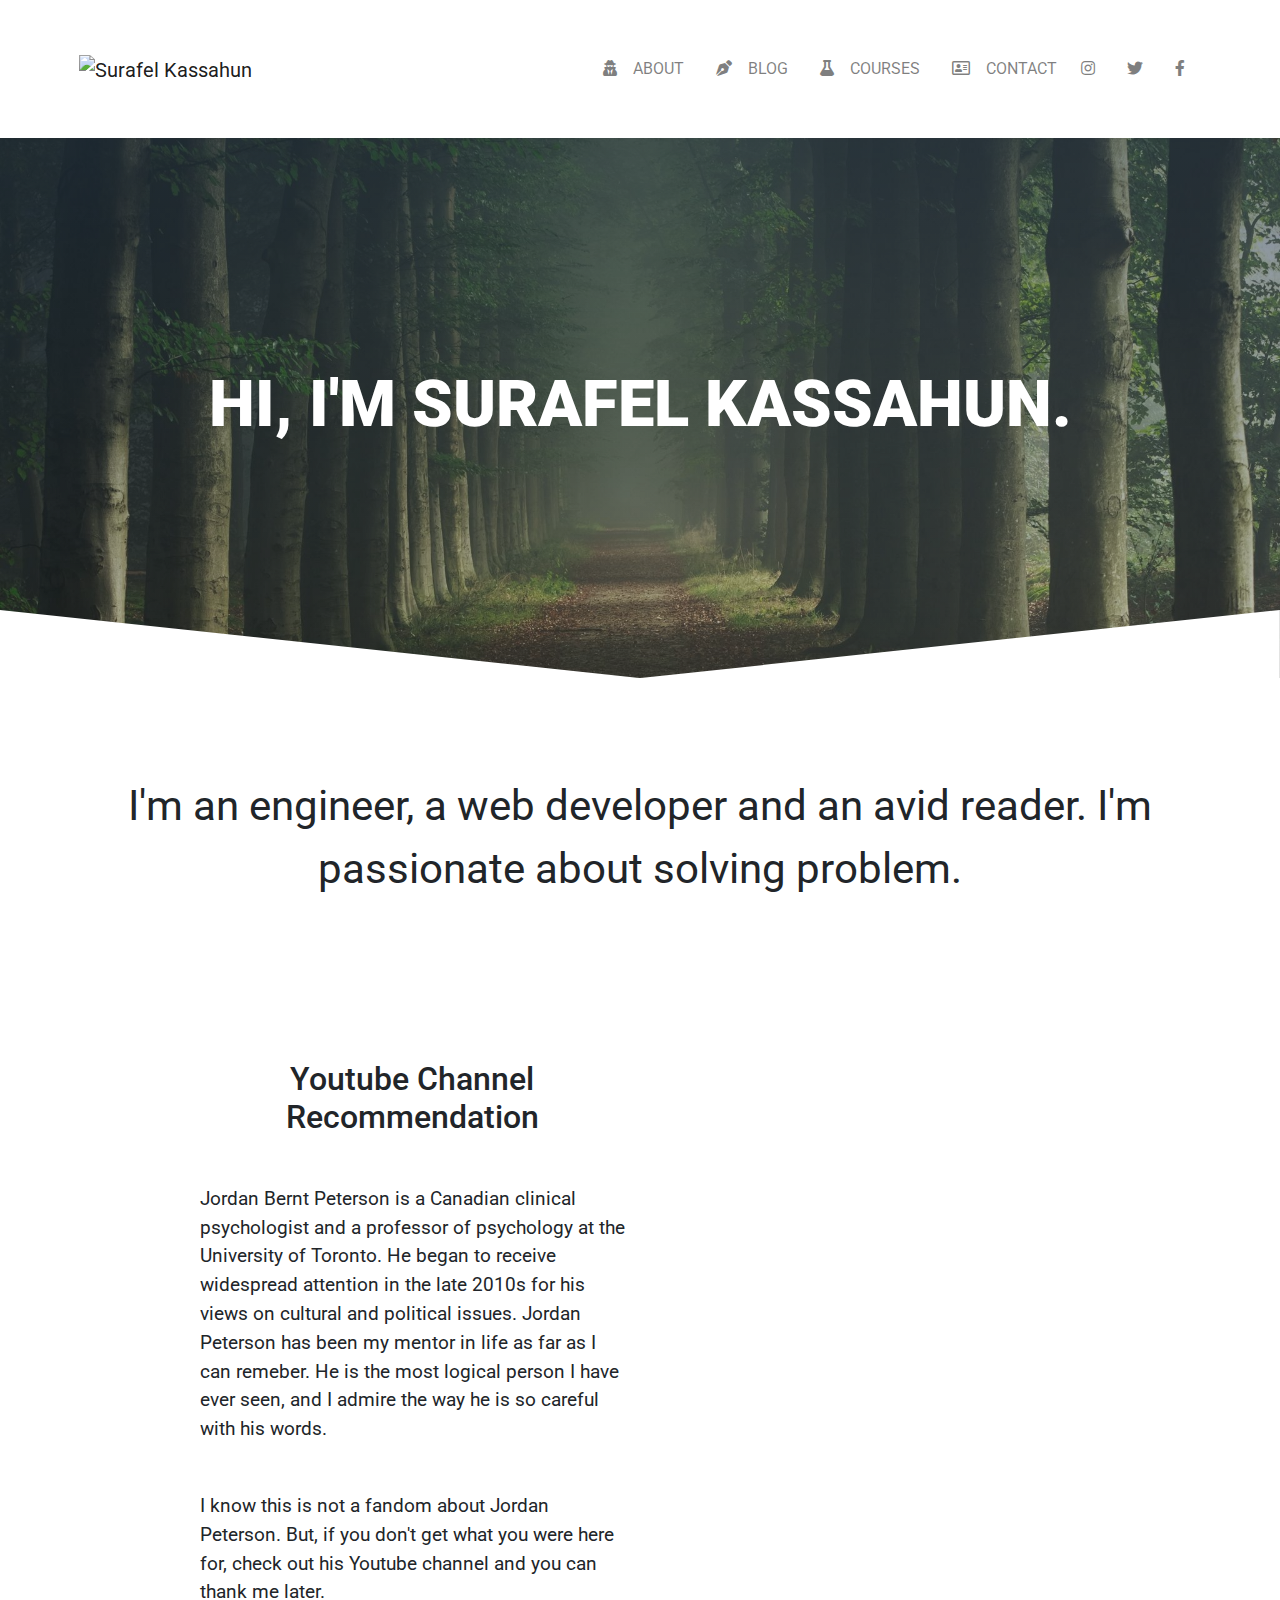
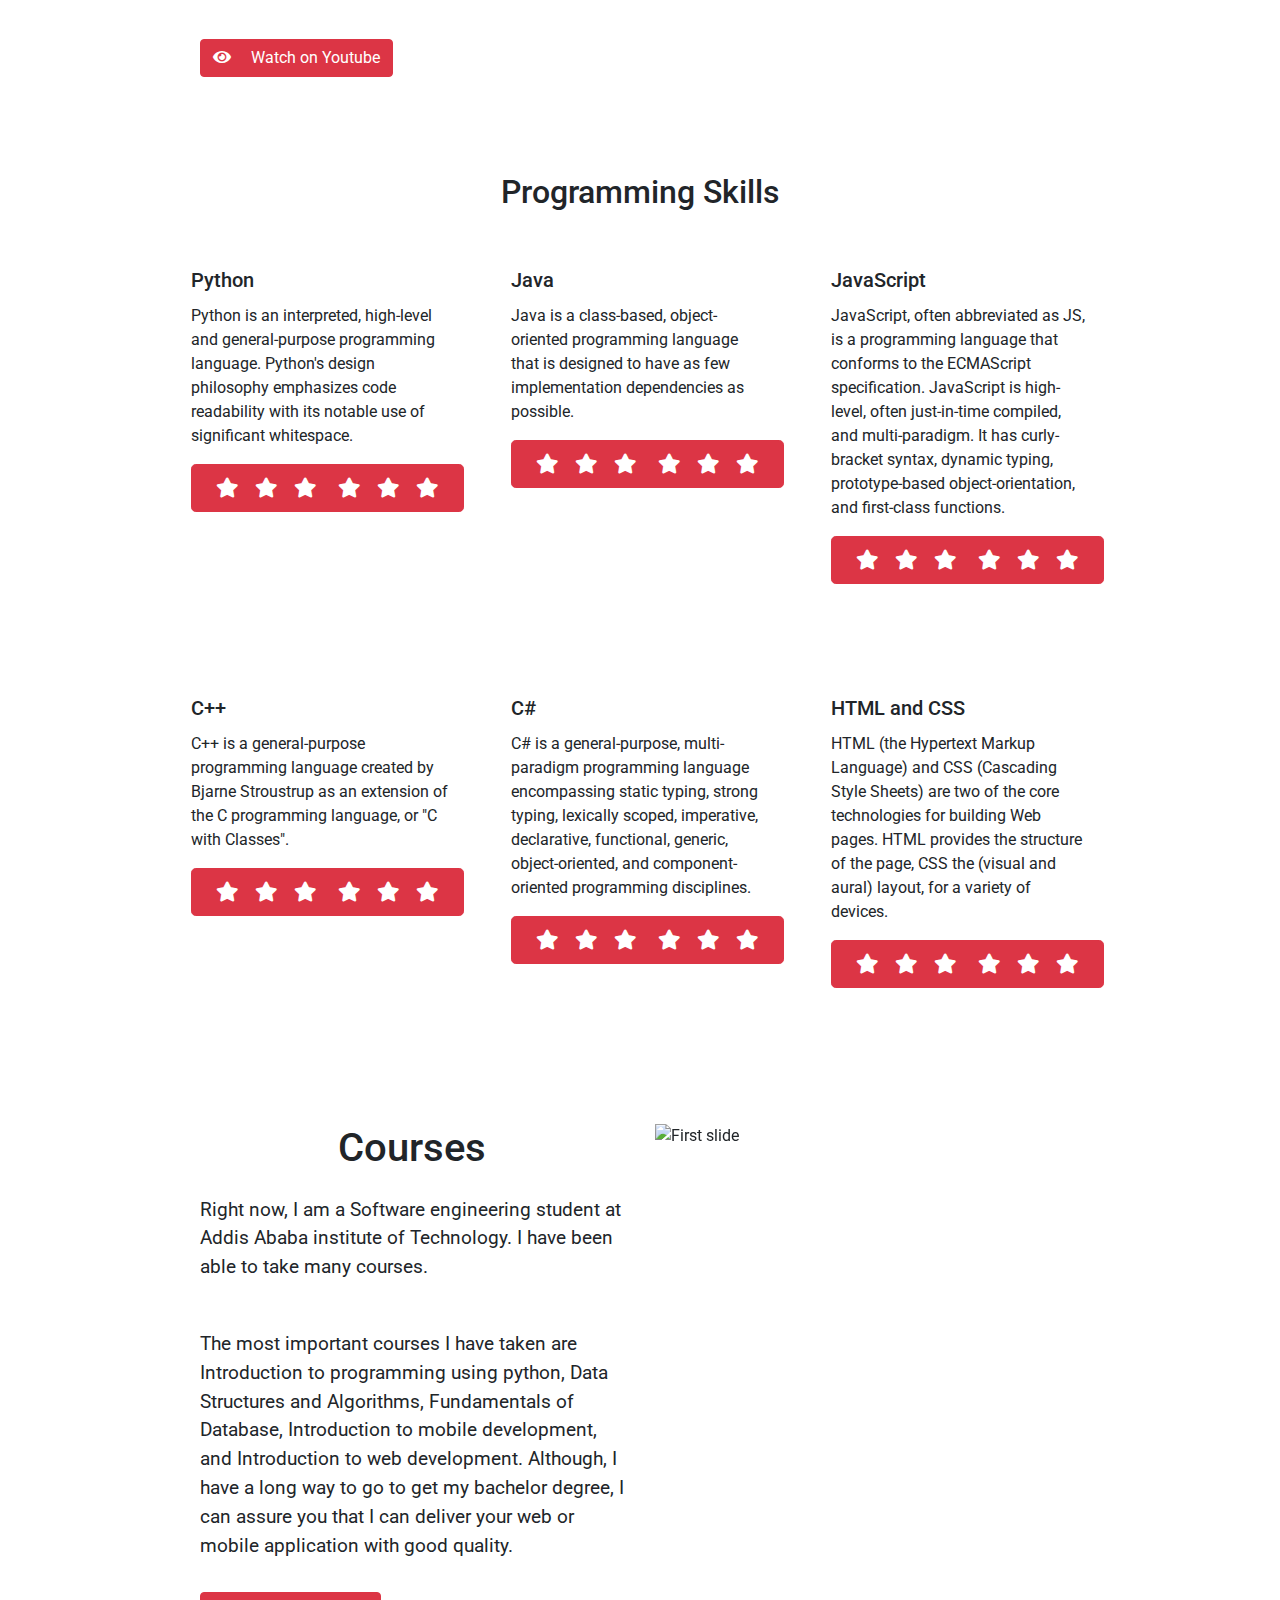
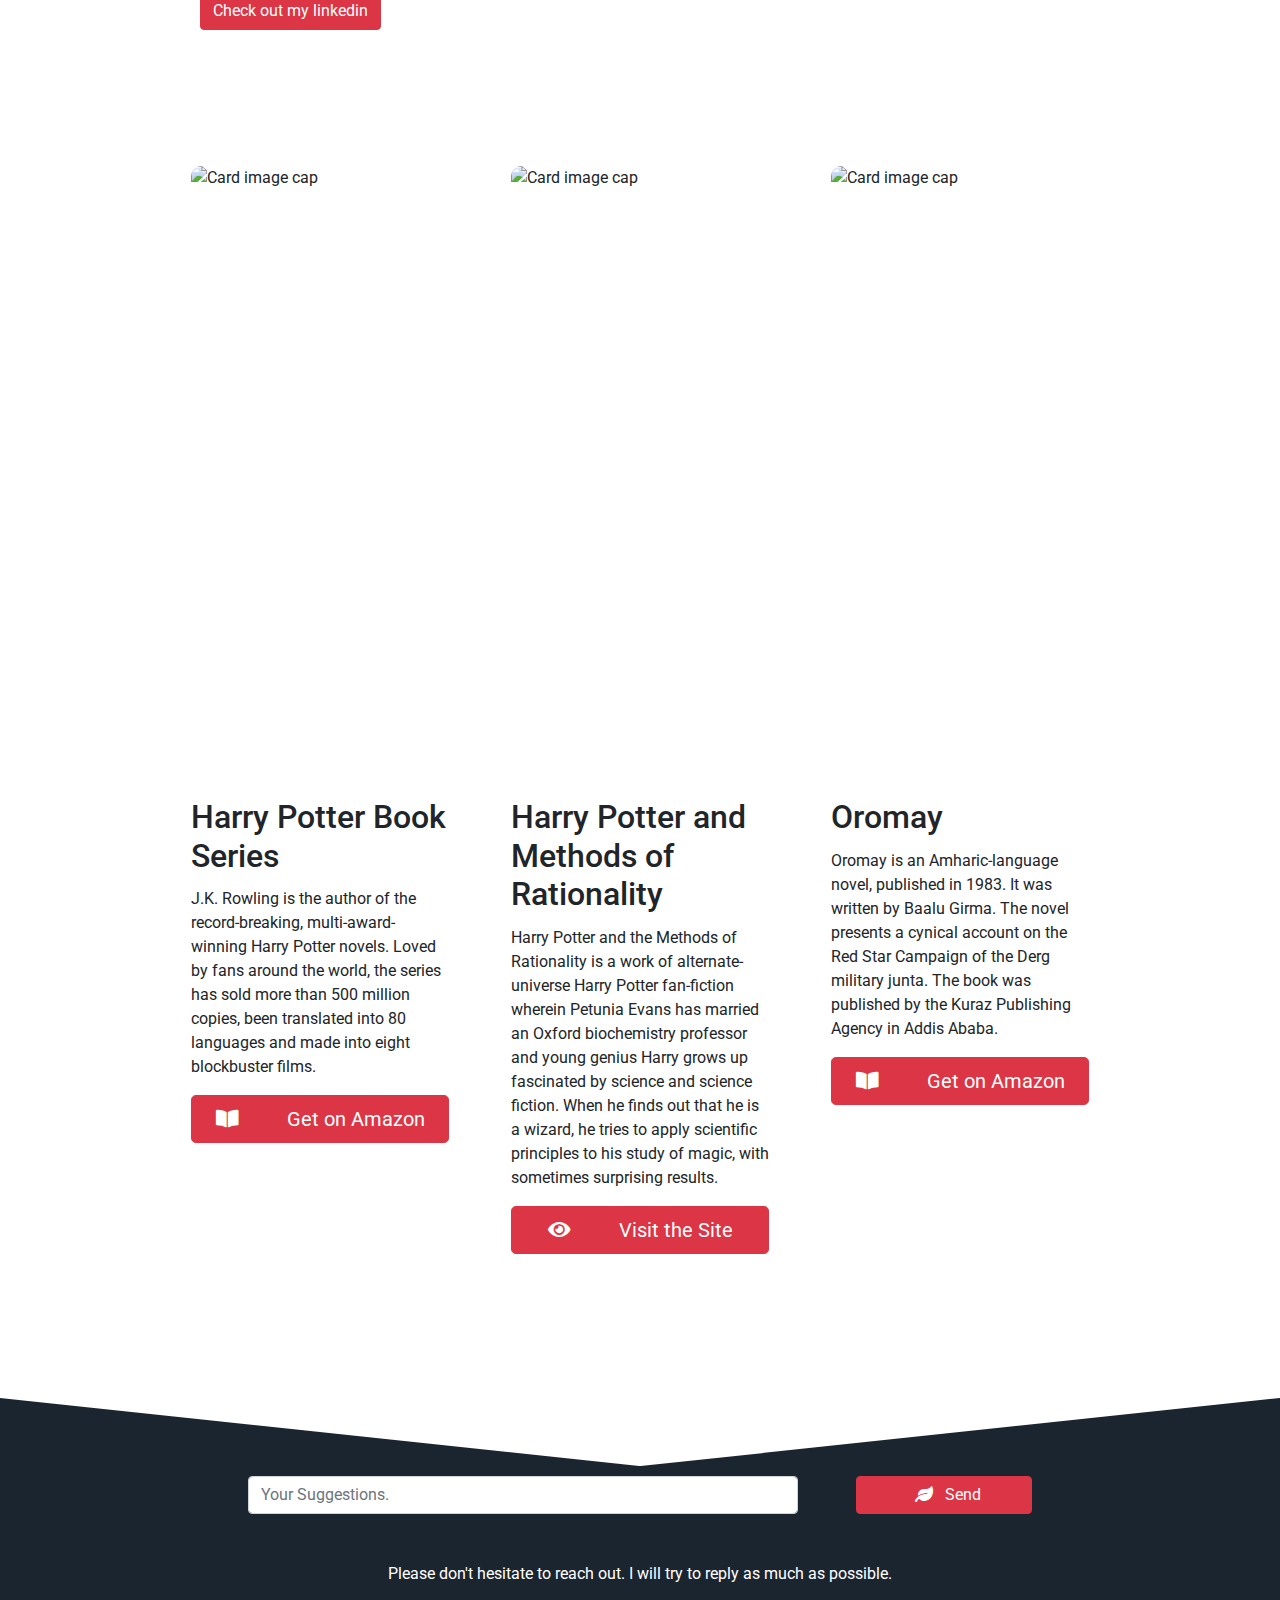
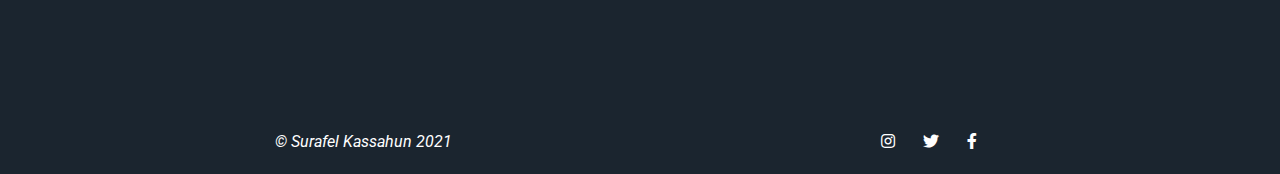
==== commit 2bf90e2e: "Footer for extra large devices done" ====
--- a/index.htm
+++ b/index.htm
@@ -41,7 +41,7 @@
                                     <i class="fas fa-flask px-1 px-xl-3"></i>COURSES</a>
                             </li>
                             <li class="nav-item px-0">
-                                <a class="nav-link" href="#contact" title="CONTACT"> 
+                                <a class="nav-link" href="index.htm" title="CONTACT"> 
                                     <i class="far fa-address-card px-1 px-xl-3"></i>CONTACT</a>
                             </li>                      
                             <ul class="navbar-nav flex-row justify-content-end">
@@ -66,7 +66,7 @@
                 </div>
             </nav>
         </div>
-        <div id="slant">
+        <div id="slant-header">
             <div class="container-fluid text-center text-white mx-0 p-5" id="heading" style="background: linear-gradient(rgba(44, 62, 80, 0.6), rgba(44, 62, 80, 0.3)), url(./asset/image/background.jpg);">
                 <h1 class="p-5 text-uppercase"> Hi, I'm Surafel Kassahun. </h1>
             </div>
@@ -270,7 +270,7 @@
         </div>
         
         <div id="book" class="container-fluid">
-            <div class="row justify-content-xl-center">
+            <div class="row justify-content-xl-center py-5">
                 <div class="col-xl-3 col-sm-6">
                     <div class="card">
                         <img class="card-img-top img-responsive" src="asset/image/book1.jpg" alt="Card image cap" height="600px" style="border-radius: 10px;">
@@ -315,8 +315,8 @@
             </div>
         </div>
 
-        <footer>
-            <div class="text-white mt-4" >
+        <footer class="mt-4">
+            <div class="text-white mt-4 d-xl-none" >
                 <div class="container-fluid py-3" style="background-image: url(asset/image/footer-background.jpg); opacity: 1.4;">
                     <h2 class="text-center my-3 py-3">Send Your Suggestions</h2>
                     <form action="mailto:se.surafel.kassahun@gmail.com" class="pb-3">
@@ -333,6 +333,52 @@
 
                 </div>
                 <div class="container-fluid pt-4" style="background: #1B252F;">
+                    <div class="row px-4 pt-4 mx-4 mt-2 pb-1">
+                        <div class="col ml-4 w-50">
+                            <p class="font-italic text-center">&copy; Surafel Kassahun 2021</p>
+                        </div>
+                        <ul class="list-unstyled list-inline social text-center px-2 w-50">
+                            <li class="list-inline-item  px-2">
+                                <a href="https://www.instagram.com/surafel.kasssahun">
+                                    <i class="fab fa-instagram text-white"></i>
+                                </a>
+                            </li>
+                            <li class="list-inline-item px-2">
+                                <a href="https://www.twitter.com/@SurafelKasssahu3">
+                                    <i class="fab fa-twitter text-white"></i>
+                                </a>
+                            </li>
+                            <li class="list-inline-item px-2">
+                                <a href="https://www.facebook.com/profile.php?id=100009073919500">
+                                    <i class="fab fa-facebook-f text-white"></i>
+                                </a>
+                            </li>
+                        </ul>
+                    </div>
+                </div>
+            </div>
+            <div class="text-white mt-5 d-none d-xl-block" style="background: #1B252F;">
+                <div id="slant-footer">
+                    <svg viewBox="0 0 1880 100" xmlns="http://www.w3.org/2000/svg">
+                        <path d="M940 100 L0 0v 0h 1880V 0L 940 100z" fill="white"/>
+                    </svg>
+                </div>
+                <div id="background-image" class="container my-3 py-3" style="background-image: url(asset/image/footer-background.jpg); opacity: 1.4; border-radius: 10px;">
+                    <h2 class="text-center my-3 py-3">Send Your Suggestions</h2>
+                    <form action="mailto:se.surafel.kassahun@gmail.com" class="pb-3">
+                        <div class="form-row justify-content-center pb-3 mb-3">
+                            <div class="col-6 mx-4">
+                                <input type="text" class="form-control" placeholder="Your Suggestions.">
+                            </div>
+                            <div class="col-2 mx-4">
+                                <button type="submit" class="btn btn-danger w-100 "><i class="fas fa-leaf px-2"></i> Send</button>
+                            </div>
+                        </div>
+                    </form>
+                    <p class="text- text-center">Please don't hesitate to reach out. I will try to reply as much as possible.</p>
+                </div>
+                
+                <div class="container-fluid pt-4">
                     <div class="row px-4 pt-4 mx-4 mt-2 pb-1">
                         <div class="col ml-4 w-50">
                             <p class="font-italic text-center">&copy; Surafel Kassahun 2021</p>
--- a/asset/css/custom.css
+++ b/asset/css/custom.css
@@ -17,14 +17,25 @@
     font-family: 'Roboto', sans-serif;
 }
 
-svg {
+#slant-header svg {
     position: absolute;
     bottom: 0;
 }
 
-#slant {
+#slant-footer svg {
+    position: absolute;
+    top: 0;
+}
+
+#slant-header, #slant-footer {
     box-sizing: border-box;
     position: relative;
+}
+
+#background-image {
+    position: relative;
+    bottom: 2.5rem;
+    z-index: 1;
 }
 
 #heading { 
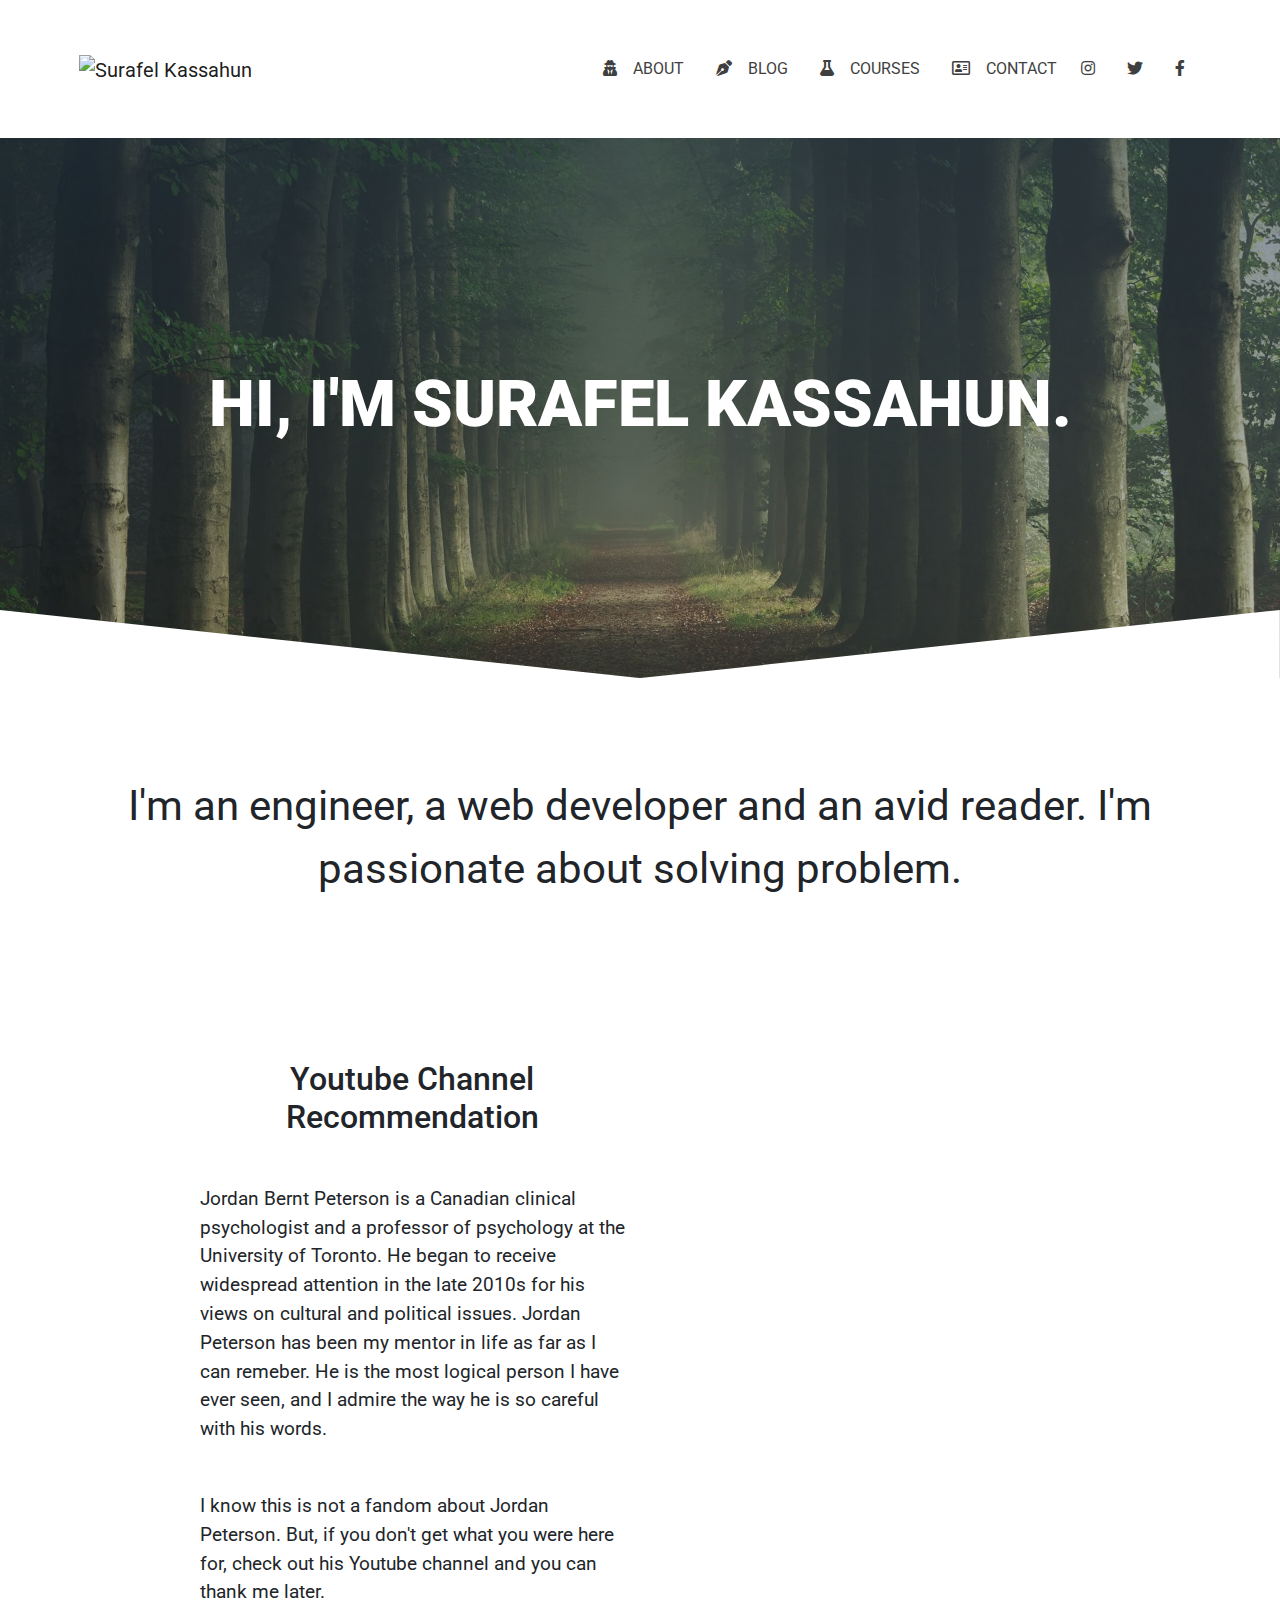
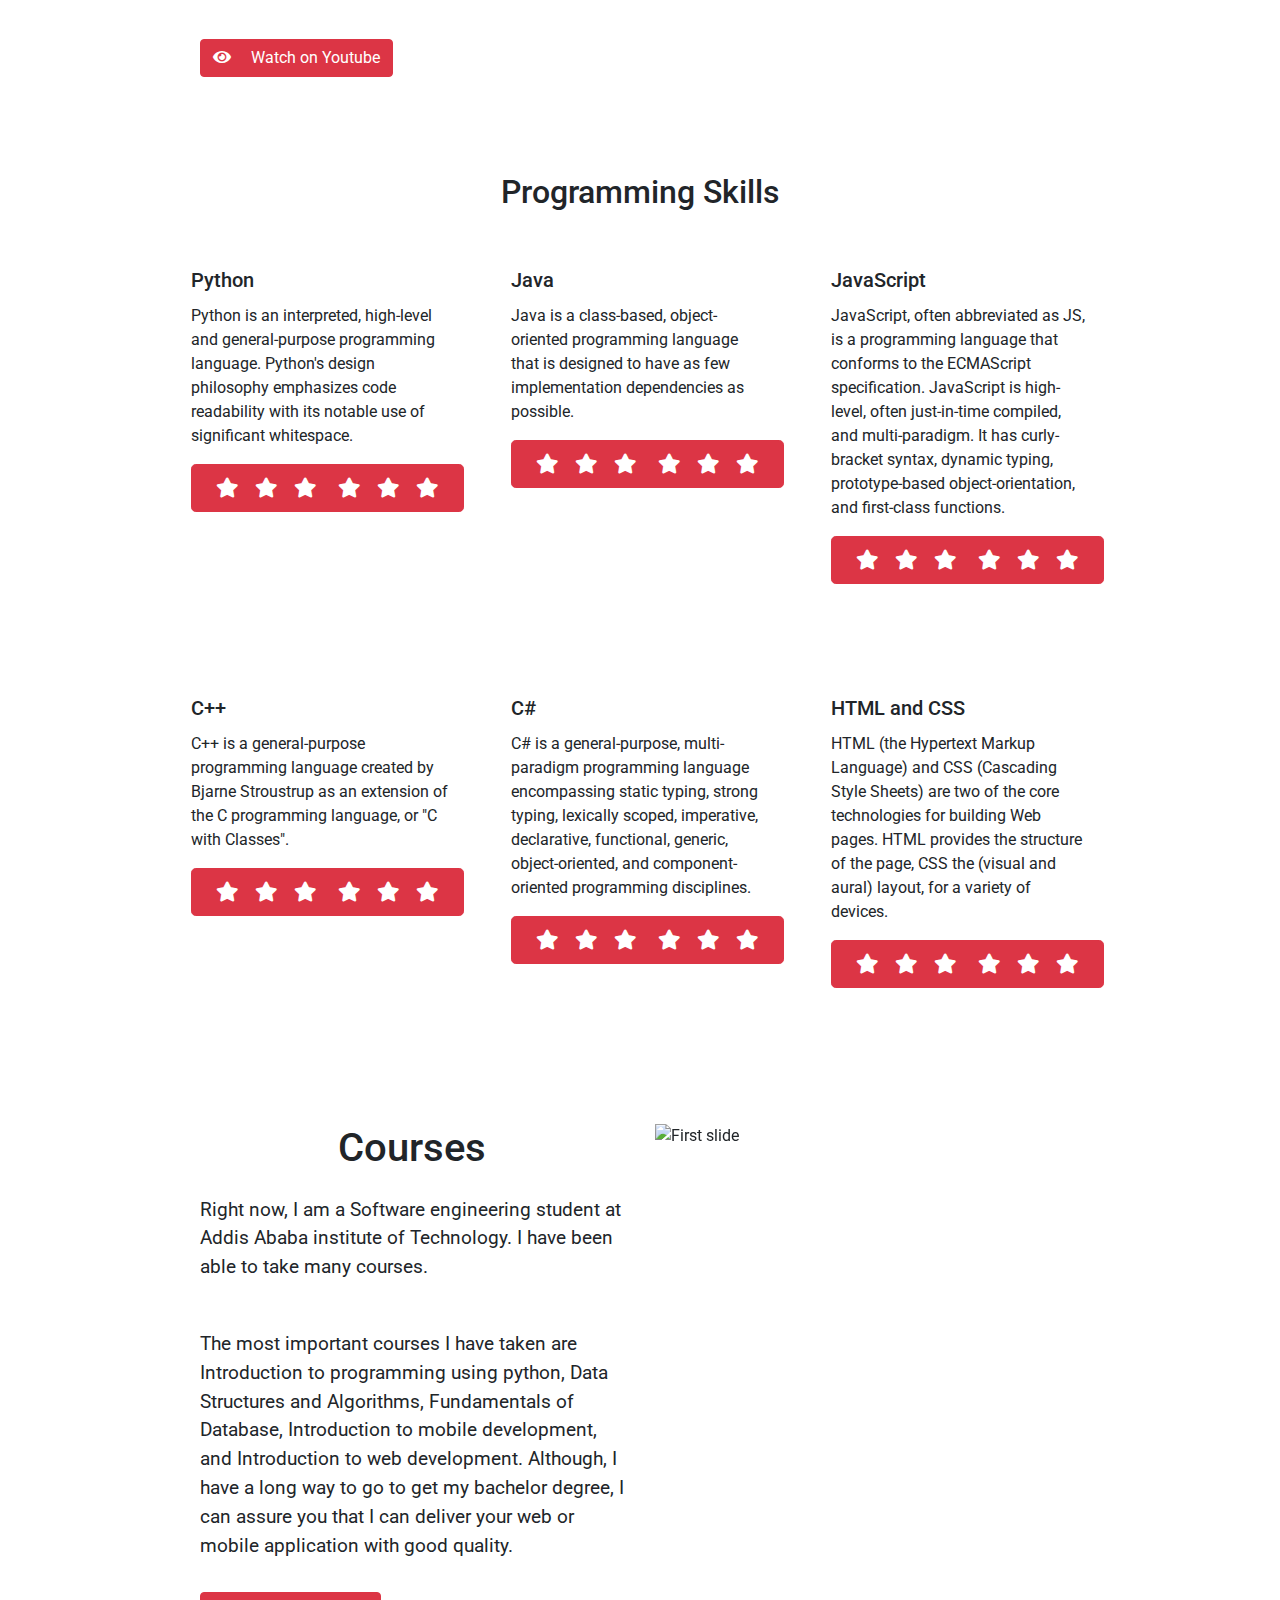
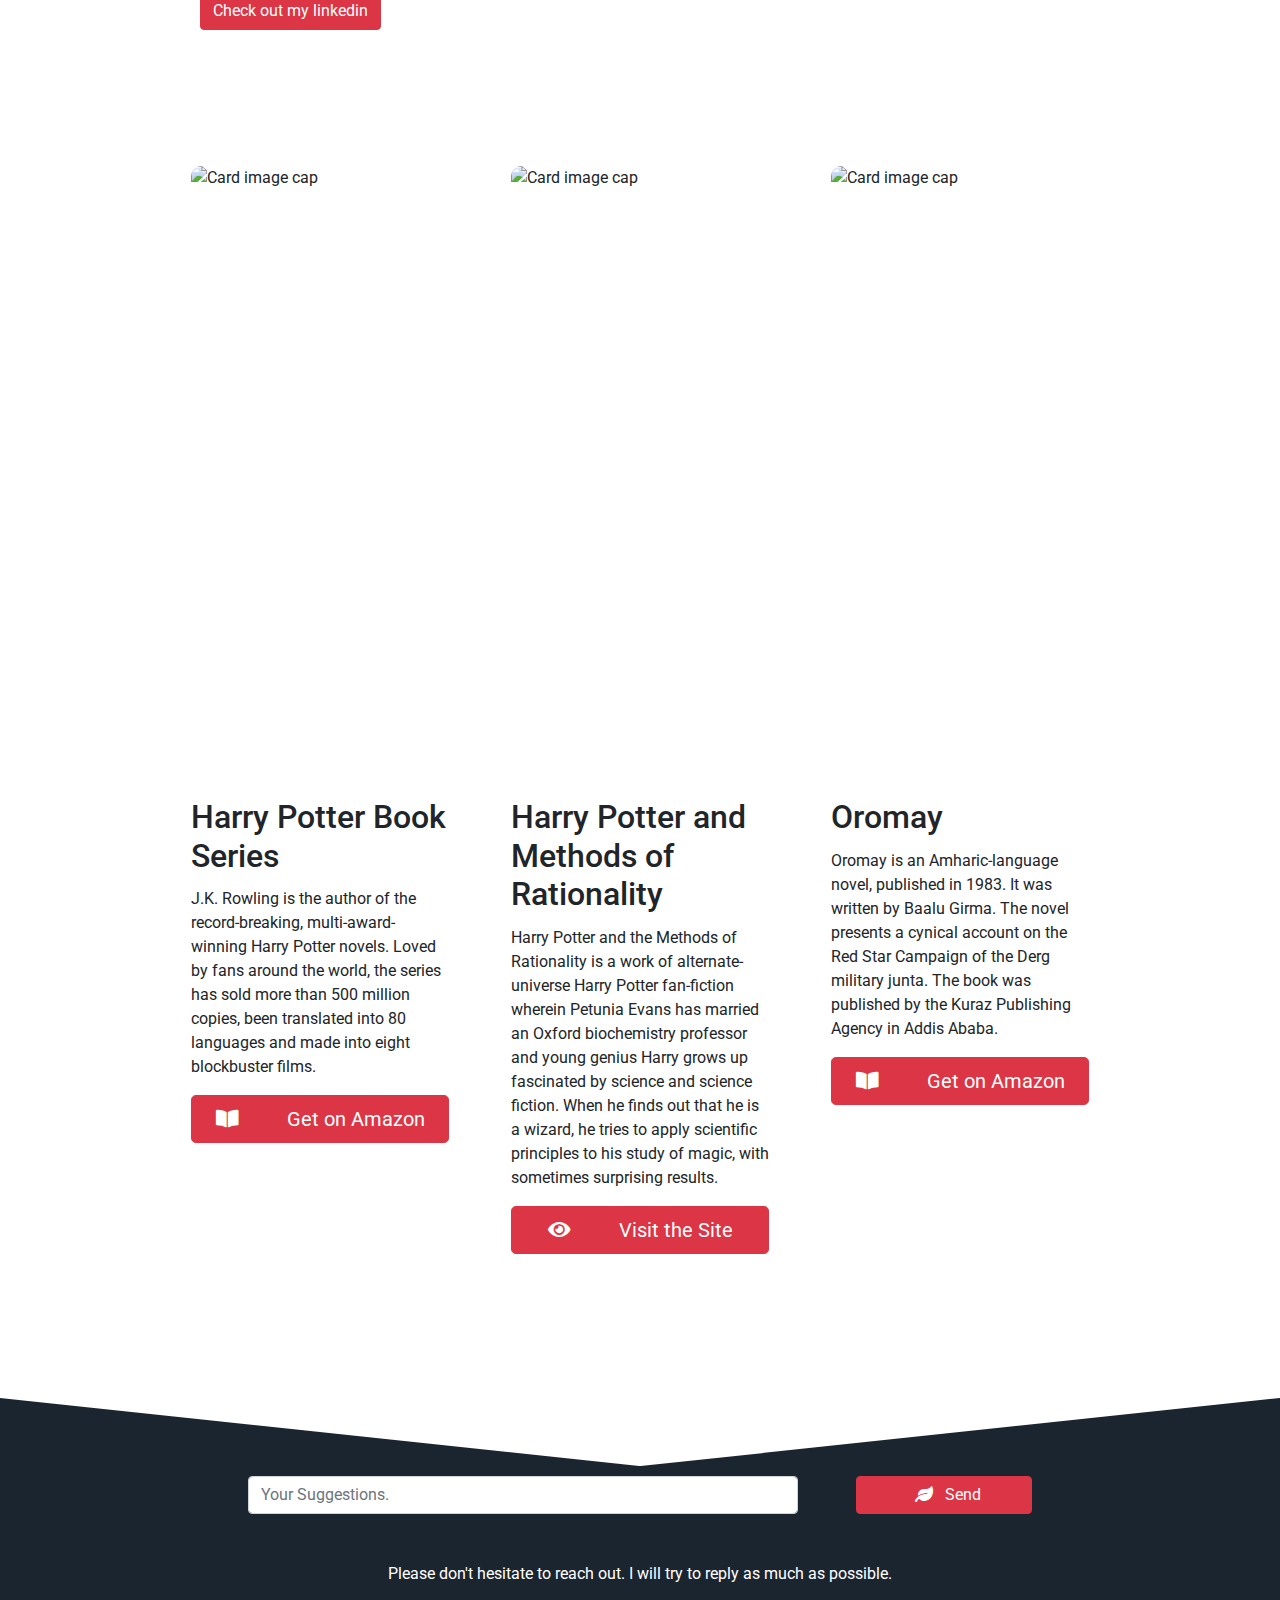
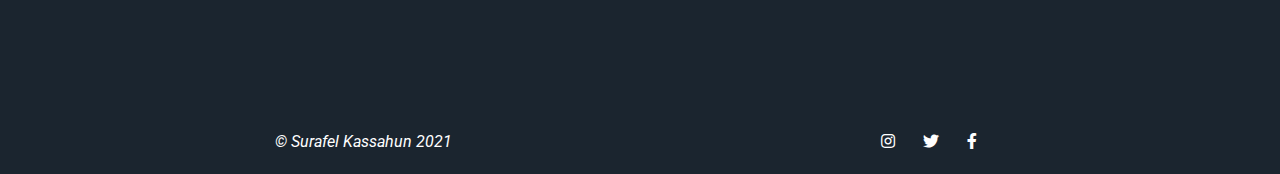
==== commit c4a7f70e: "Contact page done" ====
--- a/index.htm
+++ b/index.htm
@@ -17,7 +17,7 @@
     <body>
         <div id="about" class="container-fluid">
             <nav class="navbar navbar-expand-lg navbar-light bg-white py-3 py-lg-5 mx-sm-0 mx-lg-5">
-                <a href="#" class="navbar-brand mx-0 px-0">
+                <a href="index.htm" class="navbar-brand mx-0 px-0">
                     <img class="w-100" src="./asset/image/brand.png" alt="Surafel Kassahun" loading="lazy">
                 </a>
                 <button class="navbar-toggler" type="button" data-toggle="collapse" data-target="#navbarSupportedContent" aria-controls="navbarSupportedContent" aria-expanded="false" aria-label="Toggle navigation">
@@ -28,35 +28,35 @@
                     <div class="d-flex justify-content-end w-100 text-right">
                         <ul class="navbar-nav">
                             <li class="nav-item px-0">
-                                <a class="nav-link" href="#about" title="ABOUT">
+                                <a class="nav-link navigation-link" href="index.htm#about-me" title="ABOUT">
                                     <i class="fas fa-user-secret px-1 px-xl-3"></i>ABOUT
                                 </a>
                             </li>
                             <li class="nav-item px-0">
-                                <a class="nav-link" href="#videos" title="VIDEOS">
+                                <a class="nav-link navigation-link" href="blog.htm" title="VIDEOS">
                                     <i class="fas fa-pen-nib px-1 px-xl-3"></i>BLOG</a>
                             </li>
                             <li class="nav-item px-0">
-                                <a class="nav-link" href="#courses" title="COURSES">
+                                <a class="nav-link navigation-link" href="index.htm#courses" title="COURSES">
                                     <i class="fas fa-flask px-1 px-xl-3"></i>COURSES</a>
                             </li>
                             <li class="nav-item px-0">
-                                <a class="nav-link" href="index.htm" title="CONTACT"> 
+                                <a class="nav-link navigation-link" href="contact.htm" title="CONTACT"> 
                                     <i class="far fa-address-card px-1 px-xl-3"></i>CONTACT</a>
                             </li>                      
                             <ul class="navbar-nav flex-row justify-content-end">
                                 <li class="nav-item px-0">
-                                    <a class="nav-link waves-effect waves-light px-1 px-xl-3" href="https://www.instagram.com/surafel.kasssahun">
+                                    <a class="nav-link px-1 px-xl-3" href="https://www.instagram.com/surafel.kasssahun">
                                         <i class="fab fa-instagram"></i>
                                     </a>
                                 </li>
                                 <li class="nav-item px-0">
-                                    <a class="nav-link waves-effect waves-light px-1 px-xl-3" href="https://www.twitter.com/@SurafelKasssahu3">
+                                    <a class="nav-link px-1 px-xl-3" href="https://www.twitter.com/@SurafelKasssahu3">
                                         <i class="fab fa-twitter"></i>
                                     </a>
                                 </li>
                                 <li class="nav-item px-0">
-                                    <a class="nav-link waves-effect waves-light px-1 px-xl-3" href="https://www.facebook.com/profile.php?id=100009073919500">
+                                    <a class="nav-link px-1 px-xl-3" href="https://www.facebook.com/profile.php?id=100009073919500">
                                         <i class="fab fa-facebook-f"></i>
                                     </a>
                                 </li>
@@ -280,7 +280,7 @@
                                 J.K. Rowling is the author of the record-breaking, multi-award-winning Harry Potter novels. 
                                 Loved by fans around the world, the series has sold more than 500 million copies, been translated into 80 languages and made into eight blockbuster films.
                             </p>
-                            <button type="button" class="btn btn-lg btn-block btn-danger"><i class="fas fa-book-open pr-5"></i>Get on Amazon</button>
+                            <a href="https://www.amazon.com/gp/bookseries/B00CJG28U8" target="_blank" class="btn btn-lg btn-block btn-danger"><i class="fas fa-book-open pr-5"></i>Get on Amazon</a>
                         </div>
                     </div>
                 </div>
@@ -293,7 +293,7 @@
                                 Harry Potter and the Methods of Rationality is a work of alternate-universe Harry Potter fan-fiction wherein Petunia Evans has married an Oxford biochemistry professor and young genius Harry grows up fascinated by science and science fiction. 
                                 When he finds out that he is a wizard, he tries to apply scientific principles to his study of magic, with sometimes surprising results.
                             </p>
-                            <button type="button" class="btn btn-lg btn-block btn-danger"><i class="fas fa-eye pr-5"></i>Visit the Site</button>
+                            <a href="http://www.hpmor.com/" target="_blank" class="btn btn-lg btn-block btn-danger"><i class="fas fa-eye pr-5"></i>Visit the Site</a>
                         </div>
                     </div>
                 </div>
@@ -307,7 +307,7 @@
                                 The novel presents a cynical account on the Red Star Campaign of the Derg military junta. 
                                 The book was published by the Kuraz Publishing Agency in Addis Ababa.
                             </p>
-                            <button type="button" class="btn btn-lg btn-block btn-danger"><i class="fas fa-book-open pr-5"></i>Get on Amazon</button>
+                            <a href="https://www.amazon.com/Kab-Oromay-Nab-Tigrinya/dp/9994801015" target="_blank" class="btn btn-lg btn-block btn-danger"><i class="fas fa-book-open pr-5"></i>Get on Amazon</a>
                         </div>
                     </div>
                 </div>
--- a/asset/css/custom.css
+++ b/asset/css/custom.css
@@ -15,6 +15,20 @@
 
 p {
     font-family: 'Roboto', sans-serif;
+}
+
+.nav-link:link, .nav-link:visited {
+    color: #3f3f3f !important;
+
+}
+
+.nav-link:hover, .nav-link:active {
+    color: #c9c9c9 !important;
+}
+
+.navigation-link:hover, .navigation-link:active {
+
+    background-color: black;
 }
 
 #slant-header svg {
